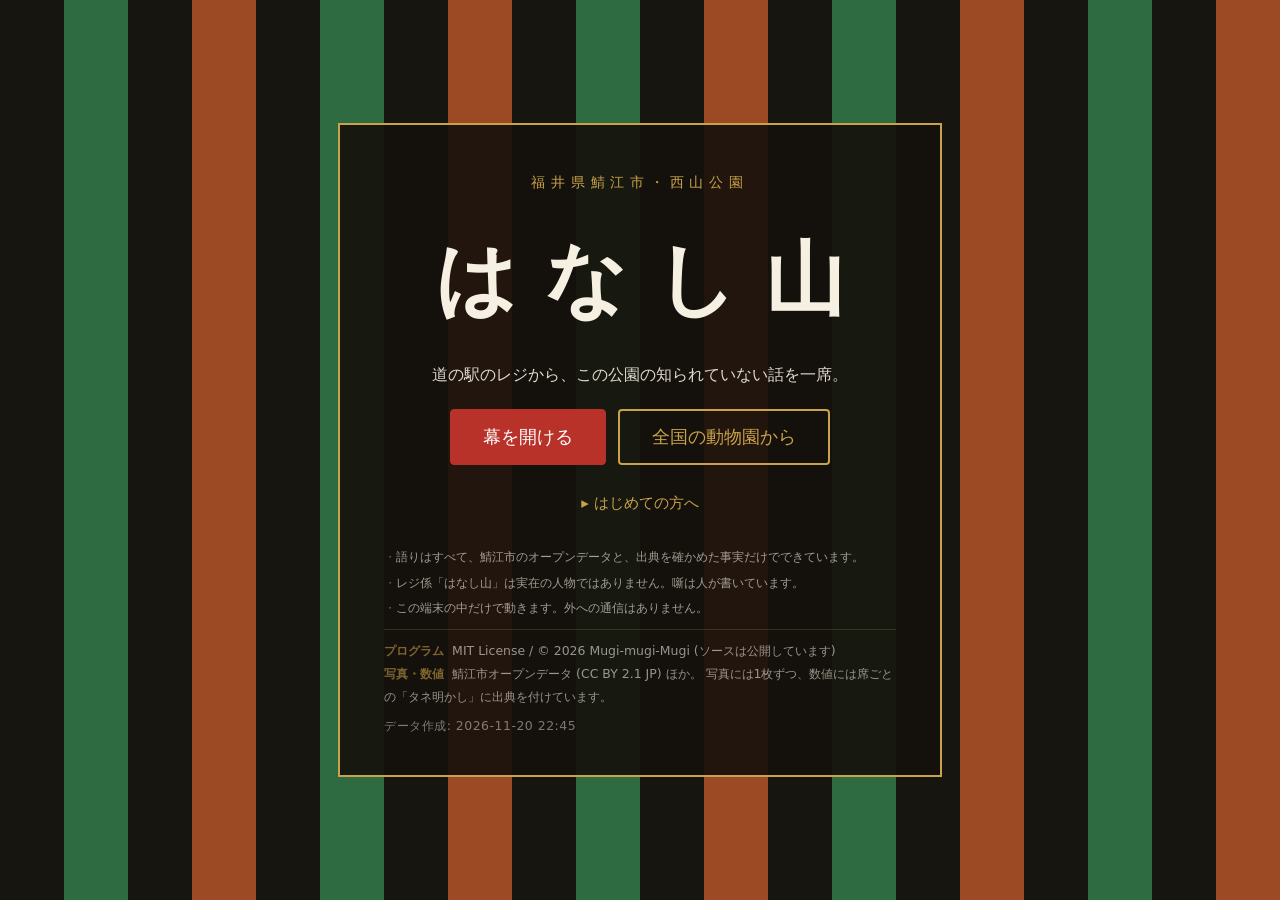
==== app/index.html @ 752af694 "Add files via upload" ====
<!doctype html>
<html lang="ja">
<head>
  <meta charset="utf-8">
  <meta name="viewport" content="width=device-width, initial-scale=1">
  <title>はなし山 — 西山公園がオチを探す</title>
  <meta name="description" content="福井県鯖江市 西山公園のオープンデータを、落語の一席に仕立てて語ります。あなたの県・好きなもの・今日の日付から、あなたに効くオチを探します。">
  <!-- ★共有したとき 何か 出るように (2026-09-25)。★og:image は 置いていないので 文字だけ。
       ★外部への 通信は 増えない (meta は 読まれるだけ) -->
  <meta property="og:type" content="website">
  <meta property="og:site_name" content="はなし山">
  <meta property="og:title" content="はなし山 — 西山公園がオチを探す">
  <meta property="og:description" content="福井県鯖江市 西山公園のオープンデータを、落語の一席に。来て、とは言いません。オチを聞いたあなたが、自分でそう思うところまで。">
  <meta property="og:locale" content="ja_JP">
  <meta name="twitter:card" content="summary">
  <meta name="twitter:title" content="はなし山 — 西山公園がオチを探す">
  <meta name="twitter:description" content="鯖江市のオープンデータを、落語の一席に。外部通信ゼロで動きます。">
  <link rel="stylesheet" href="style.css">
</head>
<body>
  <!-- 幕 -->
  <section id="maku" class="maku">
    <div class="maku-inner">
      <p class="koban">福井県鯖江市・西山公園</p>
      <h1>はなし山</h1>
      <p class="sub">道の駅のレジから、この公園の知られていない話を一席。</p>
      <div class="makubtn">
        <button id="open" class="btn primary big">幕を開ける</button>
        <button id="genchiBtn" class="btn big ghost2" hidden>現地の謎かけに答える</button>
        <button id="kinList" class="btn big ghost2">全国の動物園から</button>
      </div>
      <!-- ★表紙は 一行。説明は 畳む (2026-11-14 「初見で 分かりにくい / 文字が 多い」への 手当て) -->
      <details class="hajimete">
        <summary>はじめての方へ</summary>
        <p class="nerai">
          福井県鯖江市の<b>西山公園</b>。<br>
          名前も知らない、行く用もない。たぶん、そういう場所だと思います。<br>
          一席聞いたあとで、<b>ちょっと気になった</b>——そこまで持っていけたら、この噺家の勝ちでございます。
        </p>
        <ol class="nagare">
          <li>はじめに「行ってみたい気持ち」を伺います (ここが出発点)</li>
          <li>あなたの県と今日の日付に合わせて、噺をひとつ語ります (伺うのは三つだけ)</li>
          <li>もう一度「行ってみたい気持ち」を伺います (どれだけ動いたか)</li>
          <li>オチを書いた札を1枚さしあげます。続きのオチは、西山公園の現地に</li>
        </ol>
      </details>
      <ul class="chui">
        <li>語りはすべて、鯖江市のオープンデータと、出典を確かめた事実だけでできています。</li>
        <li>レジ係「はなし山」は実在の人物ではありません。噺は人が書いています。</li>
        <li>この端末の中だけで動きます。外への通信はありません。</li>
        <li class="rights">
          <b>プログラム</b> MIT License / &copy; 2026 Mugi-mugi-Mugi (ソースは公開しています)<br>
          <b>写真・数値</b> 鯖江市オープンデータ (CC BY 2.1 JP) ほか。
          写真には1枚ずつ、数値には席ごとの「タネ明かし」に出典を付けています。<br>
          <span id="built2" class="built2"></span>
        </li>
      </ul>
    </div>
  </section>

  <!-- 高座 -->
  <main id="koza" class="koza" hidden aria-label="高座">
    <!-- ★背景の 写真 (場面の あいだ 1 枚)。★隅に「何の 写真か」と 出典を 常に 出す -->
    <div id="haikei" class="haikei" hidden aria-hidden="true"><div class="haikei-in"><img id="haikeiOld" class="furui" alt=""><img id="haikeiImg" alt=""></div></div>
    <p id="haikeiCap" class="haikei-cap" hidden><b id="haikeiLabel"></b><span id="haikeiCredit"></span></p>
    <div class="kozatop">
      <div class="mekuri" id="mekuri">はなし山</div>
      <!-- ★いま どこか / あと どれくらいか (まくら → 本題 → サゲ) -->
      <ol id="shinko" class="shinko" hidden aria-label="噺の進みぐあい">
        <li id="stg0">まくら</li><li id="stg1">本題</li><li id="stg2">サゲ</li>
      </ol>
    </div>

    <!-- ★場面の 見出し (いま 何の 話か) と 図を 上に 残す。
         ★見出しは 読み上げ側では 語りの 中に 1 回だけ 入れるので、ここは aria-hidden -->
    <div id="kozahead" class="kozahead">
      <p id="midashi" class="midashi" aria-hidden="true" hidden></p>
      <div id="zu" class="zu" hidden></div>
    </div>

    <!-- ★前の語りは 畳む。★畳んだ 行も 読み上げには 残る -->
    <button id="tatami" class="tatami-btn" type="button" hidden aria-controls="talk"></button>
    <div id="talk" class="talk" aria-live="polite"></div>
    <div id="choices" class="choices" role="group" aria-label="選択肢"></div>

    <div id="sageBox" class="sagebox" hidden>
      <canvas id="card" width="1080" height="1350" role="img" aria-label="オチ札"></canvas>
      <div class="actions">
        <button id="save" class="btn primary">この札をもらう</button>
        <button id="copyCard" class="btn">オチの文を写す</button>
        <button id="koe" class="btn" hidden>レッサーパンダの鳴き声を聞く</button>
        <button id="again" class="btn">もう一席</button>
        <button id="genchiAgain" class="btn" hidden>現地の謎かけに答える</button>
        <button id="sourcesBtn" class="btn ghost" aria-expanded="false" aria-controls="sources">タネ明かし (出典)</button>
      </div>
      <div id="sources" class="sources" hidden></div>
    </div>

    <div id="footbar" class="footbar">
      <button id="skip" class="link">早送り</button>
      <button id="typeBtn" class="link">文字の出し方</button>
      <button id="other" class="link">別の噺</button>
      <button id="baBtn" class="link">場</button>
      <button id="restart" class="link">はじめから</button>
    </div>
  </main>

  <!-- 全国の園からの入口 -->
  <!-- ★重ねて 出す パネルは dialog。★開くと 中へ フォーカス / Esc で 閉じる / 閉じたら 呼んだ ボタンへ 戻す (2026-11-15) -->
  <section id="kin" class="panel" hidden role="dialog" aria-modal="true" aria-labelledby="kinH" tabindex="-1">
    <h2 id="kinH" class="bah">全国の動物園から — 鯖江うまれの子が渡った先</h2>
    <p class="note" id="kinNote"></p>
    <div id="kinBody"></div>
    <div class="actions"><button id="closeKin" class="btn ghost">閉じる</button></div>
  </section>

  <!-- 場 -->
  <section id="ba" class="panel" hidden role="dialog" aria-modal="true" aria-labelledby="baH" tabindex="-1">
    <h2 id="baH" class="bah">場 — この端末で、どの噺が気持ちを動かしたか</h2>
    <div id="baBody"></div>
    <div class="actions">
      <button id="exportLog" class="btn ghost">記録を書き出す</button>
      <button id="clearLog" class="btn ghost">記録を消す</button>
      <button id="closeBa" class="btn ghost">閉じる</button>
    </div>
    <p class="note">記録はこの端末の中だけに残ります。外へは送りません。</p>
  </section>

  <footer id="foot" hidden>
    <p>語りは、出典を確かめた事実だけで作っています。各席の「タネ明かし」から原文を見られます。</p>
    <p class="credit">データ: 鯖江市オープンデータ (CC BY 2.1 JP) ほか。人流データ：株式会社Agoop「マチレポ」提供データ。<span id="built"></span></p>
    <p class="credit">プログラム: MIT License / &copy; 2026 Mugi-mugi-Mugi。データと引用はMITの対象外で、各出典のライセンスに従います。</p>
  </footer>

  <!-- ★幕を 開ける まで 読むのは 台本と 園の一覧と 写真の目録 (1KB) だけ。
       ★写真は 群ごとの ファイル (data/img/)。★その席に 要る 群だけを 席の 頭で 読む (2026-11-14)。
       ★koe.js は「鳴き声を聞く」を 押したときに 読む。
       ★どれも 同じ フォルダの ファイル = ★外部通信は 増えない。 -->
  <script src="data/bundle.js"></script>
  <script src="data/img/_keys.js"></script>
  <script src="data/kin.js"></script>
  <script src="app.js"></script>
</body>
</html>
---- app/style.css ----
:root {
  --ink: #1d1a16;
  --paper: #f6f0e3;
  --wood: #2e2119;
  --vermilion: #b8322a;
  --gold: #c9a24a;
  --muted: #6d6256;
  --serif: "Yu Mincho", "YuMincho", "Hiragino Mincho ProN", "Noto Serif JP", serif;
  --sans: "Yu Gothic UI", "Hiragino Sans", "Noto Sans JP", system-ui, sans-serif;
}

* { box-sizing: border-box; }

body {
  margin: 0;
  background: var(--wood);
  color: var(--ink);
  font-family: var(--serif);
  line-height: 1.9;
}

/* ---------- 幕 ---------- */
.maku {
  min-height: 100vh;
  /* ★スマホは 上下の 帯 (URL 欄など) を 除いた 高さ。100vh だと 帯のぶん はみ出す */
  min-height: 100dvh;
  display: flex;
  align-items: center;
  justify-content: center;
  /* ★定式幕 (黒・萌黄・柿) の 三色。白は 定式幕に 無く、広い画面で 目を 引きすぎた */
  background: repeating-linear-gradient(90deg,
    #17150f 0 64px, #2f6b40 64px 128px, #17150f 128px 192px, #9c4a24 192px 256px);
  text-align: center;
}
.maku-inner {
  background: rgba(20, 16, 12, 0.90);
  color: #f6f0e3;
  padding: 44px 44px 36px;
  border: 2px solid var(--gold);
  max-width: 640px;              /* ★狭すぎて 文が 途中で 折れていた */
  margin: 24px;
}
.maku h1 {
  font-size: clamp(3rem, 14vw, 5rem);
  letter-spacing: 0.35em;
  margin: 8px 0 4px;
  text-indent: 0.35em;
}
.koban { color: var(--gold); letter-spacing: 0.4em; margin: 0; font-size: 0.9rem; }
.maku .sub { opacity: 0.9; margin: 0 0 18px; }
.nagare {
  text-align: left; font-family: var(--sans); font-size: 0.92rem;
  line-height: 1.95; margin: 0 auto 24px; padding-left: 1.6em; max-width: 30em; opacity: 0.9;
  line-break: strict;
}
.nagare li { margin-bottom: 4px; }
.chui {
  font-family: var(--sans); font-size: 0.78rem; opacity: 0.62;
  margin: 22px auto 0; max-width: 41em; text-align: left;
  list-style: none; padding: 0; line-height: 1.85; line-break: strict;
}
.chui li { padding-left: 1em; text-indent: -1em; margin-bottom: 2px; }
.chui li::before { content: "・"; color: var(--gold); opacity: 0.8; }

/* ---------- 高座 ---------- */
.koza {
  max-width: 680px;
  margin: 0 auto;
  padding: 16px 16px 120px;
  min-height: 100vh;
  background: var(--paper);
  cursor: pointer;
}
.kozatop { display: flex; justify-content: flex-end; padding: 4px 0 12px; }
.mekuri {
  background: #fff;
  border: 1px solid #d8cdb9;
  padding: 10px 14px;
  font-size: 1rem;
  letter-spacing: 0.08em;
  box-shadow: 2px 2px 0 #d8cdb9;
}
/* ★動きの 決めごと (P1-4): 動かすのは transform と opacity だけ / 一度きりで 0.15〜0.3 秒 /
   無限の 繰り返しは しない / ぼかし・影は 動かさない / 動きを 減らす 設定では 全部 止める */
.mekuri.flip { animation: flip 0.25s ease; }
@keyframes flip { from { transform: rotateX(-90deg); opacity: 0; } to { transform: none; opacity: 1; } }

.talk { min-height: 40vh; }
/* ★声の 大小・抑揚の 代わり。文字の 大きさ・太さ・色で 強弱を つける
   (docs/参考/20260920_はなし山のサゲ作法.md §5) */
.line {
  white-space: pre-line;      /* ★問いの 文の 前の 改行 (app.js の qBreak) */
  margin: 0 0 16px;
  font-size: 1.18rem;
  animation: rise 0.25s ease;
}
/* まくら = 声を張る立ち上がり */
.line.makura {
  font-size: 1.42rem;
  letter-spacing: 0.02em;
  line-height: 1.85;
}
/* 問い = 客に向き直る */
.line.toi {
  font-weight: bold;
  font-size: 1.26rem;
  background: #fff;
  border: 1px solid #d8cdb9;
  border-left: 5px solid var(--gold);
  padding: 12px 16px;
  box-shadow: 2px 2px 0 #e2d8c4;
}
/* サゲ = いちばん張る。朱で受ける */
.line.sage {
  font-size: 1.62rem;
  font-weight: bold;
  line-height: 1.7;
  color: #8c241e;
  border-left: 6px solid var(--vermilion);
  padding: 6px 0 6px 16px;
  margin-bottom: 10px;
}
.line.sage::before {
  content: "オチ";
  display: block;
  font-family: var(--sans);
  font-size: 0.7rem;
  font-weight: normal;
  letter-spacing: 0.3em;
  color: var(--vermilion);
  margin-bottom: 2px;
}
/* ★答え合わせの 返し。★一拍 置いてから ここで 張る。
   ★「もったいぶって さらに 大きく」(2026-09-25 実測の 声)。
   ★サゲ (1.62rem) より 一段 下。★山を 二つ 作らない */
.line.kotae {
  font-size: 1.38rem;
  font-weight: bold;
  color: #7b2b25;
  border-left: 4px solid var(--gold);
  padding: 8px 0 8px 14px;
  letter-spacing: 0.02em;
}

/* 追い足し = 声を落とす断り */
.line.ato {
  font-size: 1rem;
  line-height: 2.0;          /* ★小さい字は 行間を 広く (2026-09-25) */
  color: var(--muted);
  padding-left: 22px;
}
/* 客の答え = 別の声 */
.line.kyaku {
  text-align: right;
  color: #4b4238;
  font-family: var(--sans);
  font-size: 1.06rem;        /* ★1rem では 小さすぎた (2026-09-25) */
  line-height: 2.0;
  background: #efe7d6;
  border-radius: 14px 14px 2px 14px;
  padding: 8px 14px;
  margin-left: auto;
  max-width: 78%;
  width: fit-content;
}
.line.kyaku::before { content: "— "; }

/* 数字と 鉤括弧だけ 立てる (打ち終わってから付く) */
/* ★太字は 大きさでも 立てる (2026-09-23 スマホ確認で 指摘)。
   ★声なら 音量で つく 強弱が、文字では 0 から 作らねばならない (決定㉚)。
   ★上げすぎると 行の高さが 揺れて 読みにくいので、行間を 少し 広く 取ってある。 */
.kazu {
  font-family: var(--sans);
  font-weight: bold;
  color: #8c241e;
  font-size: 1.22em;
  letter-spacing: 0.02em;
}
.line.sage .kazu { color: inherit; font-size: 1.12em; }
.kagi { font-style: normal; color: #2c5240; font-weight: bold; font-size: 1.1em; }

@keyframes rise { from { opacity: 0; transform: translateY(6px); } to { opacity: 1; transform: none; } }

.choices { display: flex; flex-wrap: wrap; gap: 10px; margin: 8px 0 24px; }
.btn {
  font-family: var(--sans);
  font-size: 1rem;
  padding: 10px 18px;
  border-radius: 4px;
  border: 1px solid var(--ink);
  background: #fff;
  /* ★字の色を 決め打つ。★指定が 無いと 端末の 既定に 任せることに なり、
     ★背景と 同じ色に なって「枠だけ 見える」ことが ありうる (2026-09-23) */
  color: var(--ink);
  cursor: pointer;
}
.btn.primary { background: var(--vermilion); border-color: var(--vermilion); color: #fff; }
.btn.ghost { border-color: #b9ab96; color: var(--muted); }
.btn.big { font-size: 1.1rem; padding: 14px 32px; }
.btn.choice { border-color: #b9ab96; }
.btn.choice:hover { background: var(--ink); color: #fff; border-color: var(--ink); }

/* ---------- 札 ---------- */
.sagebox { margin-top: 20px; }
#card { width: 100%; height: auto; border: 1px solid #d8cdb9; background: #fff; }
.actions { display: flex; flex-wrap: wrap; gap: 10px; margin-top: 12px; }
.sources { margin-top: 16px; font-size: 0.9rem; font-family: var(--sans); }
.sources li { margin-bottom: 12px; }
.sources blockquote { margin: 4px 0; padding-left: 10px; border-left: 3px solid #d8cdb9; color: var(--muted); }

/* ---------- 足元 ---------- */
.footbar {
  position: fixed;
  left: 0; right: 0; bottom: 0;
  background: rgba(46, 33, 25, 0.95);
  display: flex;
  /* ★幅が 足りなければ ボタンごと 次の 段へ (★語の 途中で 折らない。2026-11-15 監査⑧ F12・㊲ と 同じ 形) */
  flex-wrap: wrap;
  justify-content: center;
  gap: 0 20px;
  padding: 4px 10px;
}
.link {
  background: none; border: none; cursor: pointer;
  color: #e9dcc6; font-family: var(--sans); font-size: 0.9rem;
  text-decoration: underline;
}
/* ★押せる 大きさ = 高さ 44px (タブレット幅でも。監査⑧ F13) */
.footbar .link { min-height: 44px; padding: 10px 8px; white-space: nowrap; }

/* ---------- 場 ---------- */
.panel {
  position: fixed; inset: 8% 5%;
  overflow: auto;
  background: var(--paper);
  border: 2px solid var(--gold);
  padding: 24px;
  font-family: var(--sans);
  z-index: 10;
}
.bah { font-family: var(--serif); font-size: 1.15rem; margin-top: 0; }
.batable { width: 100%; border-collapse: collapse; margin-bottom: 18px; font-size: 0.95rem; }
.batable th, .batable td { border-bottom: 1px solid #d8cdb9; padding: 6px 8px; text-align: left; }
.batable th { color: var(--muted); font-weight: normal; }
.note { font-size: 0.85rem; color: var(--muted); }

footer {
  max-width: 680px; margin: 0 auto; padding: 16px 16px 80px;
  color: #e9dcc6; font-size: 0.82rem; font-family: var(--sans);
}
footer .credit { opacity: 0.75; }

/* ★動きを 減らす 設定では ★すべての 動きを 止める (一つずつ 足すと 漏れる)。
   ★写真を 一拍 見せる 間 (0.8 秒) は 動きでは なく 間なので 残る (app.js の タイマー) */
@media (prefers-reduced-motion: reduce) {
  *, *::before, *::after { animation: none !important; transition: none !important; }
  /* ★例外 (2026-11-15 ユーザー判断): ★写真の 出入りの フェードだけは 残す。★位置も 大きさも 動かない 濃淡 (opacity) だけ。
     ★扇子・行の 浮き上がり・羽織の 切り替えなど ほかの 動きは 止めた まま */
  .haikei, .haikei-cap { transition: opacity 0.8s ease !important; }
  .haikei-in::after { transition: opacity 0.8s ease !important; }
  .haikei.kawari #haikeiImg { animation: usu 0.8s ease !important; }
}

/* 自由入力 */
/* ★打ち込み口は 1 行 まるごと、ボタンは その 下の行 (2026-09-23)。
   ★横に 並べると 幅が 足りないとき ★ボタンが 縮められ、枠だけ 残って
   ★中の字が 消えた (スマホで「言ってみる」が 出ない、として 見つかった)。
   ★縮みようの ない 組み方に して、原因を 断つ。 */
.freeform { display: block; width: 100%; flex: 1 1 100%; }
.freeform input {
  font-family: var(--sans);
  /* ★16px より 小さいと iPhone が 勝手に 拡大する */
  font-size: 16px;
  padding: 11px 12px; border: 1px solid #b9ab96; border-radius: 4px;
  display: block; width: 100%; box-sizing: border-box; margin: 0 0 10px;
}
.freebtn { display: flex; gap: 10px; }
.freebtn .btn { flex: 1 1 auto; white-space: nowrap; }

/* ---------- 数字の絵図 (本題) ---------- */
.figure {
  margin: 4px 0 20px;
  padding: 14px 16px 6px;
  background: #fff;
  border: 1px solid #d8cdb9;
  box-shadow: 2px 2px 0 #d8cdb9;
  animation: rise 0.25s ease;
}
.figure svg { width: 100%; height: auto; display: block; }
.figt { font-family: var(--sans); font-size: 20px; font-weight: bold; fill: var(--ink); }
.figl { font-family: var(--sans); font-size: 19px; fill: var(--muted); }
.figv { font-family: var(--sans); font-size: 20px; font-weight: bold; fill: var(--ink); }
.fign { font-family: var(--sans); font-size: 17px; fill: var(--muted); }   /* ★3.13:1 → 5.95:1 (監査⑧ F9) */
.figb { fill: var(--vermilion); }
/* ★棒 (朱) の 中に 置く 数字は 白。★2026-09-26 まで 黒のまま 埋もれていた。
   ★原因 = SVG の fill="#fff" 属性が ★.figv のクラス指定に 負けていた。
   ★属性では なく クラスで 当てる。 */
.figv-in { fill: #fff; }
/* ★棒に かぶる 位置に 出る 数字。★白ふちで 朱の上でも 読めるように */
.figv-out { paint-order: stroke; stroke: #fff; stroke-width: 4px; stroke-linejoin: round; }

/* ---------- タネ明かし ---------- */
.tane { margin-top: 14px; border-top: 1px solid #d8cdb9; padding-top: 10px; }
.tane > summary { cursor: pointer; font-family: var(--sans); font-weight: bold; }
.tane .lead { font-size: 0.85rem; color: var(--muted); margin: 6px 0 4px; }
.tane ul { padding-left: 1.2em; }
.tane .why { margin: 2px 0 0; color: var(--muted); font-size: 0.85rem; }
.figt2 { fill: #e7dfcd; }   /* 割合の絵図で、全体 (100%) を示す薄い帯 */

/* 噂の一言 (数字が割れているところを、ネタとして置いたもの) */
.line.uwasa {
  color: var(--muted);
  font-size: 1.05rem;
  border-left: 3px dotted #c9b9a0;
  padding-left: 12px;
}

/* あて推量 — 出典に「なぜ」が無いところを、噺家が引き受けて推し量る。
   ★事実と見た目をはっきり分ける (これを事実だと思われては困る) */
.line.suiryo {
  background: #efeadc;
  border: 1px dashed #b9ab96;
  padding: 14px 16px 12px;
  color: #4b4238;
  font-size: 1.1rem;
}
.line.suiryo::before {
  content: "あて推量";
  display: block;
  font-family: var(--sans);
  /* ★事実と 推量を 見分ける ための ラベル = 読めないと 意味が 無い (2026-11-15 監査⑧ F3: 2.65:1 → 4.95:1) */
  font-size: 0.75rem;
  letter-spacing: 0.3em;
  color: var(--muted);
  margin-bottom: 4px;
}

/* 振り — 何の噺かを名乗り、客の頭に問いを立てる一言 (答えは言わない) */
.line.furi {
  font-size: 1.3rem;
  font-weight: bold;
  color: #7b2b25;
  border-bottom: 2px solid var(--gold);
  display: inline-block;
  padding-bottom: 4px;
}

/* 台詞 (圓朝の 一字+カギ括弧)。地の文と 見た目を 分ける */
.line.serifu { font-size: 1.22rem; margin-left: 8px; }
.line.serifu.kyaku2 { color: #2f5d4a; }          /* 来訪者の声 */
.line.serifu.watashi { color: #7b2b25; }          /* 語り手の側の声・常識のツッコミ */
/* オチの直前の空白 (法則2)。声なら息をのむところ */
.ma { height: 4.2rem; }
.ma-s { height: 2.2rem; }     /* 答えの 直前の 一拍 */
/* 傍点 — 太字より弱く、話芸の抑揚に近い */
.ten { text-emphasis: filled dot; -webkit-text-emphasis: filled dot; font-style: normal; }

/* ★一行を 長くしない (作噺法則 5-3: 速く読ませないことが価値)。
   絵図・挿し絵・札は 幅いっぱいのまま、文字の行だけ 詰める */
.line { max-width: 26em; }
.line.kyaku { margin-left: auto; }
/* 上下 (かみしも) — 話者で 左右に 振る。客は右、レジ係は左 */
.line.serifu.kyaku2 { margin-left: auto; text-align: right; }
.line.serifu.watashi { margin-right: auto; }

/* 幕: 何のための一席かを先に言う */
.nerai {
  font-family: var(--sans); font-size: 0.95rem; line-height: 1.9;
  text-align: left; max-width: 30em; margin: 0 auto 22px;
  padding: 16px 18px; border: 1px solid var(--gold); background: rgba(201,162,74,0.10);
  /* ★日本語の 折れどころ。単語の 途中で 切らない */
  line-break: strict; overflow-wrap: break-word;
}
.nerai b { color: var(--gold); }

/* 幕の 権利表示。★CC BY は「表示」が 義務、MIT は 応募条件 (2026-09-23) */
.chui .rights {
  margin-top: 10px; padding-top: 9px; border-top: 1px solid rgba(201,162,74,0.35);
  opacity: 0.95;
  /* ★注意書きの 一項目では なく ★まとまり。中点と ぶら下げを 外す */
  padding-left: 0; text-indent: 0;
}
.chui .rights::before { content: none; }
.chui .rights b { color: var(--gold); font-weight: bold; margin-right: 4px; }
/* ★いま どの版を 見ているか。★上げ直したのに 変わらない = 前の版が 残っている */
.chui .built2 { display: inline-block; margin-top: 6px; opacity: 0.8; letter-spacing: 0.04em; }

/* 全国の園からの入口 */
.kingrid { display: flex; flex-wrap: wrap; gap: 8px; }
.kingrid button {
  font-family: var(--sans); font-size: 0.92rem; cursor: pointer;
  color: var(--ink); background: #fff; border: 1px solid #d8cdb9;
  padding: 9px 14px; border-radius: 3px;
}
.kingrid button:hover { background: var(--ink); color: #fff; border-color: var(--ink); }
.kingrid button b { color: var(--vermilion); font-size: 0.78rem; margin-left: 6px; font-weight: normal; }
.kinpref { font-family: var(--sans); font-size: 0.78rem; color: var(--muted); margin: 14px 0 4px; }

/* 幕: 2 つのボタンを横に並べる (2026-09-23) */
.makubtn { display: flex; gap: 12px; justify-content: center; flex-wrap: wrap; }
.btn.ghost2 {
  background: transparent; color: var(--gold);
  border: 2px solid var(--gold);
}
.btn.ghost2:hover { background: var(--gold); color: #1d1a16; }

/* 絵図は 机上で 大きくなりすぎないように (viewBox 440 を 等倍前後で 使う) */
.figure { max-width: 480px; }

/* ================= スマホ (幅 480px 以下) =================
   ★2026-09-23: 幅 375px での 見え方を 計算して 手を打ったもの。★実機は 未確認。 */
@media (max-width: 480px) {
  .koza { padding: 12px 12px 130px; }
  /* ★上下に 縞を 見せる。10px だと 幕が 額縁に 見えず、ただの 暗い画面に なる
     (2026-09-23 スマホ確認。★意図した 見た目では なかった) */
  .maku-inner { padding: 26px 15px 22px; margin: 30px 12px; }
  .nerai { padding: 12px 13px; font-size: 0.88rem; max-width: 100%; }
  .nagare { max-width: 100%; padding-left: 1.3em; font-size: 0.88rem; }
  .chui { max-width: 100%; font-size: 0.74rem; }
  /* ★幕の縞は 細くする (広い画面用の 64px だと スマホで 縞が 3 本しか 見えない) */
  .maku { background-size: 132px 100%; }

  /* 幕の 2 つのボタンは 縦に 積む (横だと 369px 要り、303px しか 無い) */
  .makubtn { flex-direction: column; }
  .makubtn .btn.big { width: 100%; font-size: 1.05rem; padding: 14px 12px; }

  /* 指で 押せる 大きさに (足元の 小さい字が 押しにくい) */
  .footbar { gap: 0 10px; padding: 2px 6px; }
  .footbar .link { padding: 10px 5px; font-size: 0.86rem; }
  .btn { padding: 12px 16px; }
  .kingrid { gap: 7px; }
  .kingrid button { font-size: 0.9rem; padding: 10px 12px; }

  /* 文字の 強弱は 保ちつつ 少し 詰める */
  .line { font-size: 1.1rem; max-width: 100%; }
  .line.makura { font-size: 1.26rem; }
  .line.furi { font-size: 1.16rem; }
  .line.sage { font-size: 1.36rem; padding-left: 12px; }
  .line.toi { font-size: 1.14rem; padding: 10px 12px; }
  .line.kotae { font-size: 1.24rem; padding-left: 11px; }
  .line.serifu { font-size: 1.1rem; margin-left: 0; }
  .line.kyaku, .line.serifu.kyaku2 { max-width: 88%; }

  .ma { height: 3.2rem; }
  .figure { max-width: 100%; padding: 10px 10px 4px; }
}
/* ---- 2026-11-14 読む負担を 減らす 手当て ---------------------------------- */
/* ★表紙は 一行。説明は「はじめての方へ」に 畳む */
.hajimete { max-width: 30em; margin: 18px auto 10px; font-family: var(--sans); text-align: left; }
.hajimete summary {
  cursor: pointer; color: var(--gold); font-size: 0.95rem; text-align: center;
  list-style: none; padding: 6px 0;
}
.hajimete summary::-webkit-details-marker { display: none; }
.hajimete summary::before { content: "▸ "; }
.hajimete[open] summary::before { content: "▾ "; }
.hajimete .nerai { margin-top: 10px; }

/* ★進みぐあい (まくら → 本題 → サゲ)。★いま いる 札だけ 朱で */
.kozatop { align-items: center; gap: 12px; }
/* ★2026-11-15 (監査⑧ F8): 色だけで 示さない。済んだ 段は「✓」、いまの 段は 太字 (+ aria-current)。
   ★字は 薄墨 (白の 上 5.95:1 / 紙の 上 5.24:1。前は 3.18 / 1.95) */
.shinko {
  display: flex; gap: 4px; margin: 0; padding: 0; list-style: none;
  font-family: var(--sans); font-size: 0.78rem; color: var(--muted); margin-right: auto;
}
.shinko li { padding: 2px 8px; border: 1px solid #d8cdb9; border-radius: 2px; background: #fff; }
.shinko li.done { color: var(--muted); background: transparent; }
.shinko li.done::before { content: "✓"; margin-right: 2px; }
.shinko li.now { color: #fff; background: var(--vermilion); border-color: var(--vermilion); font-weight: bold; }
.shinko[hidden] { display: none; }

/* ★前の 語りを 畳む。★畳んだ 行は 見えないが 読み上げには 残す (sr-only) */
.talk .tatami {
  position: absolute !important; width: 1px; height: 1px; margin: -1px; padding: 0;
  overflow: hidden; clip: rect(0 0 0 0); white-space: nowrap; border: 0;
}
/* ★開くのは 読み返す ため。★薄くせず (前は opacity 0.55 = 2.2〜3.8:1) 薄墨の 字 (紙の 上 5.24:1) に。
   ★畳んだ 行で あることは 左の 罫線で 示す (2026-11-15 監査⑧ F4) */
.talk.open .tatami {
  position: static !important; width: auto; height: auto; margin: 0 0 8px; overflow: visible;
  clip: auto; white-space: normal; font-size: 0.9rem; color: var(--muted); animation: none;
  border-left: 3px solid #d8cdb9; padding-left: 10px;
}
.talk.open .tatami.ma { display: none; }
.talk.open figure.tatami { max-width: 140px; }
.tatami-btn {
  display: block; width: 100%; margin: 0 0 14px; padding: 8px 10px;
  background: transparent; border: 1px dashed #c9bfa9; color: var(--muted);
  font-family: var(--sans); font-size: 0.82rem; text-align: left; cursor: pointer;
}
.tatami-btn[hidden] { display: none; }

/* ---- 2026-11-15 場面の 見出しと 背景の 写真 (P0-3 第 1 段) ------------------------ */
/* ★高座を 重なりの 基準に する。★背景の 層 (z-index:-1) は 高座の 地の上・語りの下に 描かれる */
.koza { position: relative; z-index: 0; --footh: 52px; }
.footbar { z-index: 3; }

/* ★場面の 見出し (と 図) を 上に 残す 1 枠。★中身が 無ければ 高さ 0 */
.kozahead {
  position: sticky; top: 0; z-index: 2;
  background: var(--paper);
  margin: 0 -16px 10px; padding: 0 16px;
}
.midashi {
  margin: 0; padding: 7px 0 7px 10px;
  border-left: 4px solid var(--vermilion);
  border-bottom: 1px solid #d8cdb9;
  font-family: var(--sans); font-weight: bold; font-size: 1rem; line-height: 1.5;
  color: var(--ink); letter-spacing: 0.04em;
  /* ★見出しは 16 字まで (ふだんは 1 行)。★拡大した ときは 折り返す (省略で 切らない。監査⑧ F14) */
  white-space: normal; overflow-wrap: anywhere;
}
.midashi[hidden], .zu[hidden], .haikei[hidden], .haikei-cap[hidden] { display: none; }
/* ★図の 場面: 図を 上に 固定し、語りは その下を 流れる。★図に 文字を 重ねない */
.zu { padding: 8px 0 2px; }
.zu .figure { margin: 0 auto; animation: none; }
.zu .figure svg { max-height: calc(42vh - 30px); width: auto; max-width: 100%; margin: 0 auto; }

/* ★背景の 写真 = 高座の 後ろに 1 枚。★場面が 替わった ときだけ 差し替える。
   ★ゆっくり ズーム などの 背景を 動かす 演出は 入れない (出る ときに 一度 薄く 現れる だけ) */
.haikei {
  /* ★2026-11-15 ユーザー指摘: 前は 画面 全体に fixed で 紙色に 塗り、高座の 外 (幕) まで 覆っていた。
     ★層は ★高座の 中だけ (absolute)。紙の 地は 高座 自身の 色 (層は 塗らない) */
  position: absolute; top: 0; right: 0; bottom: 0; left: 0; z-index: -1;
  pointer-events: none;
}
/* ★中の 枠を 画面の 高さで sticky に 置く = スクロールしても 写真は 画面の 同じ 所 (★高座の 外へは 出ない)。
   ★写真は 横長の まま 全体を 見せる (contain・中央)。★主題 (㊹「何の写真か」) を 切らない */
.haikei-in {
  position: sticky; top: 0; height: 100vh; height: 100dvh; overflow: hidden;   /* ★dvh = スマホの 操作バーを 除いた 高さ */
}
/* ★2026-11-16 ユーザー指摘 (スマホ):「写真が 上に あって 下が 空白に 見える」→ ★写真は 下に 寄せる (隅書きの 1 行の すぐ 上)。
   ★上の 余白は 語りの 文字の 地に なる */
.haikei img {
  position: absolute; top: 0; left: 0; display: block; width: 100%;
  height: calc(100% - var(--footh, 52px) - 44px);
  object-fit: contain; object-position: center bottom;
}
/* ★切り替えの 間だけ 古い 写真を 下に 残す (クロスフェード)。★無い ときは 隠す */
.haikei img.furui:not([src]), .haikei img.furui[src=""] { display: none; }
.haikei.kawari #haikeiImg { animation: usu 0.8s ease; }   /* ★新しい 写真を 古い 写真の 上に 0.8 秒で 重ねる (2026-11-15 ユーザー「もう少し 長く」) */
@keyframes usu { from { opacity: 0; } to { opacity: 1; } }
/* ★2026-11-15 ユーザー提案「写真は 背景 として 扱う」:
   ★写真が 出ても 文字の 側 (色・余白・行の 幅) は 替えない (前は 替わって 改行が ずれ、読んでいた 所を 見失った)。
   ★同日「薄くて 何か 分からない」→ 全体の 覆いは 軽く (20%)、★文字の 行の 下にだけ 紙色の 帯 (下の .talk .line)。
   ★場面の 頭の 一拍 (.miseru) は 覆い 0 = 写真を そのまま 見せる。読んでいた 文字は 残す。
   ★出入りは opacity 0.3 秒 (急に 出さない・急に 消さない)。★動きを 減らす 設定では 上の `*` で 止まる (瞬時に 替わる) */
.haikei-in::after {
  content: ""; position: absolute; inset: 0; background: var(--paper);
  opacity: 0.2; transition: opacity 0.8s ease;
}
.haikei.miseru .haikei-in::after { opacity: 0; }
.haikei, .haikei-cap { transition: opacity 0.8s ease; }
.haikei.kieru, .haikei-cap.kieru { opacity: 0; }
/* ★文字の 行の 下の 紙色の 帯 (95%)。★写真が 無い ときも 同じ 形で 敷く (紙の 上では 見えない) =
   ★写真の 出入りで 行の 幅・余白・改行は 変わらない。★地を 持つ 行 (問い・あて推量・客の 吹き出し) は その 地の まま。
   ★写真の いちばん 黒い 所の 上でも 帯は 紙 95% = 墨の 字 12 : 1・数字 7 : 1・「」6.9 : 1・薄墨 4.6 : 1 */
/* ★:where で 詳細度を 上げない (★前は この 規則が 客の 台詞の 右寄せに 勝ち、客の 喋りが 左に 寄った。2026-11-15 ユーザー指摘) */
.talk .line:where(:not(.toi):not(.suiryo):not(.kyaku)) {
  background: rgba(246, 240, 227, 0.95);
  width: fit-content; padding: 2px 8px; margin-left: -8px;
}
.talk .line.serifu.watashi { margin-left: 0; }
/* ★客の 喋りは 右寄せ (本題の 客の 台詞・前段の 客の 答え とも) */
.talk .line.serifu.kyaku2 { margin-left: auto; margin-right: -8px; text-align: right; }
/* ★「次へ」(長く 読んだ ところで 止める)。★選択肢と 同じ 場所・右寄せ */
.choices .btn.tsugi { margin-left: auto; display: block; min-width: 7em; }
/* ★細い 字が 帯の 端で 埋もれない ように 紙の 色の 縁取り (★行の 幅は 変わらない) */
.talk .line { text-shadow: 0 0 2px var(--paper); }
/* ★「これまでの 語り を 開く」も 写真の 上で 読める 地 */
.tatami-btn { background: rgba(246, 240, 227, 0.95); }
/* ★打ち出しの 途中は ★残りの 字を 見えない まま 置いて 行の 幅を 最後の 形で 取る (★打ち終わりで 改行が 動かない) */
.talk .line .mada { visibility: hidden; }
/* ★客の 相槌 (「次へ」の 代わり。2026-11-15)。★客の 吹き出しより 小さく・控えめに */
.talk .line.aizuchi { font-size: 0.95rem; opacity: 1; }
/* ★オチが 西山公園の 何の ことか (サゲの すぐ 下の 小さな 註)。★薄墨 = 紙の 上 5.2 : 1 */
.talk .ochi-what {
  margin: -8px 0 16px 1em; padding: 2px 8px; width: fit-content;
  font-family: var(--sans); font-size: 0.9rem; color: var(--muted);
  background: rgba(246, 240, 227, 0.95);
}
/* ★写真の 隅に「何の 写真か」と 出典を ★常に 出す (CC BY ほか)。★語りより 上に 置く */
/* ★隅書きは 読むだけ。★下の 語り・選択肢の タップを 奪わない (監査⑧ F6)。
   ★語り・選択肢は app.js (bottomRoom) が 隅書きの 上端より 上に 置く */
.haikei-cap {
  position: fixed; z-index: 2; pointer-events: none;
  right: max(8px, calc(50% - 332px)); bottom: calc(var(--footh) + 8px);
  max-width: min(62%, 420px); margin: 0; padding: 4px 9px 5px;
  background: rgba(0, 0, 0, 0.62); color: #fff;
  font-family: var(--sans); line-height: 1.45; text-align: right;
}
/* ★2026-11-16 ユーザー指摘:「情報が 多すぎる。1 行に」→ ★写真の 名前 | 出どころ・条件 を 1 行。★はみ出す 分は … で 切る。
   ★正式な 表示 (作品名・提供者・ライセンスの 全文) は CREDITS.md (CC BY は 媒体に 合った 妥当な 方法での 表示で よい) */
.haikei-cap { white-space: nowrap; overflow: hidden; text-overflow: ellipsis; }
.haikei-cap b { display: inline; font-size: 0.8rem; letter-spacing: 0.02em; }
.haikei-cap span { display: inline; font-size: 0.7rem; opacity: 0.92; }
.haikei-cap span::before { content: " ｜ "; opacity: 0.7; }


/* ★場面の 頭の 見出し行 (読み上げ用)。★画面には 出さない。★畳んだ 語りを 開いても 出さない */
.talk .sr, .talk.open .sr.tatami {
  position: absolute !important; width: 1px !important; height: 1px !important; margin: -1px !important;
  padding: 0 !important; overflow: hidden !important; clip: rect(0 0 0 0) !important;
  white-space: nowrap !important; border: 0 !important;
}

@media (max-width: 480px) {
  .koza { --footh: 70px; }
  .kozahead { margin: 0 -12px 8px; padding: 0 12px; }
  .midashi { font-size: 0.95rem; }
  /* ★スマホは 横いっぱいに 広げて 段を 減らす (長い 出典で 5 段 → 3〜4 段) */
  .haikei-cap { left: 8px; right: 8px; max-width: none; }
}

/* ---- 2026-11-15 噺家の 道具 (P1-3) ------------------------------------------------ */
/* ★動きは すべて P1-4 の 決めごとに 従う (transform / opacity だけ・0.15〜0.3 秒・一度きり)。
   ★動きを 減らす 設定では 上の `*` の 一括で 止まる */

/* 扇子 = 場面の 区切り。★噺家が 扇子で 床を 叩いて 場面を 切る ところ。
   ★場面が 替わる ときに 閉じた 扇子を 1 本 (app.js の sensu)。★叩く 動き = 上から 数 px 落ちる */
.sensu {
  width: fit-content; margin: 4px auto 18px; padding: 0 8px;
  line-height: 0; color: var(--wood);
}
.sensu svg { display: block; width: min(240px, 64vw); height: auto; overflow: visible; }
.sensu .sen { stroke: currentColor; stroke-width: 1.2; }
/* ★扇面: 要を 中心に 回る (transform-origin = 要)。★ふだんは 閉じた 形 (回転 0)。
   ★場面が 替わる ときに 1 度だけ 開いて (0.3 秒) 閉じる (0.3 秒)。★動きを 減らす 設定では `*` で 止まり 閉じた まま */
.sensu .hane {
  fill: var(--vermilion); stroke: var(--wood); stroke-width: 0.6;
  transform-box: fill-box; transform-origin: 50% 100%;   /* ★扇面の 下端の 中央 = 要 */
  animation: hiraku 0.3s ease-out, tojiru 0.3s ease-in 0.3s;
}
.sensu .hane.ura { fill: var(--gold); }
.sensu .kaname { fill: var(--wood); }
@keyframes hiraku { from { transform: rotate(0deg); } to { transform: rotate(var(--a)); } }
@keyframes tojiru { from { transform: rotate(var(--a)); } to { transform: rotate(0deg); } }

/* 手拭い = 帳面 (タネ明かし)。★豆絞りの 柄は ★上下の 縁の 帯 (::before / ::after) だけ。
   ★本文の 下には 敷かない。★本文の 文字の 色・大きさ・地の 色は 今までどおり
   (地は 紙の 色を 明示する = 羽織を 脱いだ 地の 色に 引きずられない) */
.sources { position: relative; background: var(--paper); padding: 14px 0 12px; }
.sources::before, .sources::after {
  content: ""; position: absolute; left: 0; right: 0; height: 10px; pointer-events: none;
  background-color: #fff;
  background-image: radial-gradient(circle, #24426f 0 2px, transparent 2.6px);
  background-size: 10px 10px; background-position: center;
}
.sources::before { top: 0; border-bottom: 1px solid #24426f; }
.sources::after { bottom: 0; border-top: 1px solid #24426f; }

/* 羽織を 脱ぐ = 本題の 合図。★本題の 入り (進行が「本題」に 替わる 瞬間) に 一度だけ 切り替える。
   ★2026-11-15 (監査①③⑥): 前は 高座の 地を #f6f0e3 → #fdfaf3 (1.09:1) に して いて、ほぼ 見えず、
     しかも 背景の 写真 (z-index:-1) の 下に 隠れて いた (130 席中 121 席)。
   ★見出しの 帯 (写真より 上の 層・高座の 上の 縁) で 出す: まくらの 間は 羽織の 濃い 色 (足元と 同じ 焦げ茶)、
     本題に 入ると 濃い 層が 0.25 秒で 消えて 紙の 色に (紙 ↔ 焦げ茶 = 13.7:1)。
   ★動かすのは 層の opacity だけ。★次の 席の 頭で 戻す (app.js の stage)。★文字の 色は 切り替える だけ (動かさない) */
.kozahead::before {
  content: ""; position: absolute; top: 0; right: 0; bottom: 0; left: 0; z-index: -1;
  background: #2e2119; opacity: 1; pointer-events: none;
  transition: opacity 0.25s ease;
}
.koza.haori-nugi .kozahead::before { opacity: 0; }
/* ★羽織の 帯の 上の 見出しは 紙の 色の 字 (13.7:1)。縁の 色は 金 (6.5:1) */
.midashi { color: #f6f0e3; border-left-color: var(--gold); }
.koza.haori-nugi .midashi { color: var(--ink); border-left-color: var(--vermilion); }

/* 仕草 = 上下 (かみしも) の 首振り。★話し手が 替わった 台詞だけ (app.js が shigusa を 付ける)。
   ★客は 右から、私は 左から 5px 寄る。★同じ 話し手が 続く 台詞は 寄せない */
.line.serifu.kyaku2.shigusa { animation: yoriR 0.2s ease-out; }
.line.serifu.watashi.shigusa { animation: yoriL 0.2s ease-out; }
@keyframes yoriR { from { opacity: 0; transform: translateX(5px); } to { opacity: 1; transform: none; } }
@keyframes yoriL { from { opacity: 0; transform: translateX(-5px); } to { opacity: 1; transform: none; } }

/* ★フォーカスの 受け皿 (tabindex="-1" の 高座・パネル)。★入れ物 そのものは 操作できないので 枠は 出さない
   (★ボタン・入力欄の 枠は ブラウザの 既定の まま。2026-11-15 監査⑧ F5) */
.koza:focus, .panel:focus { outline: none; }
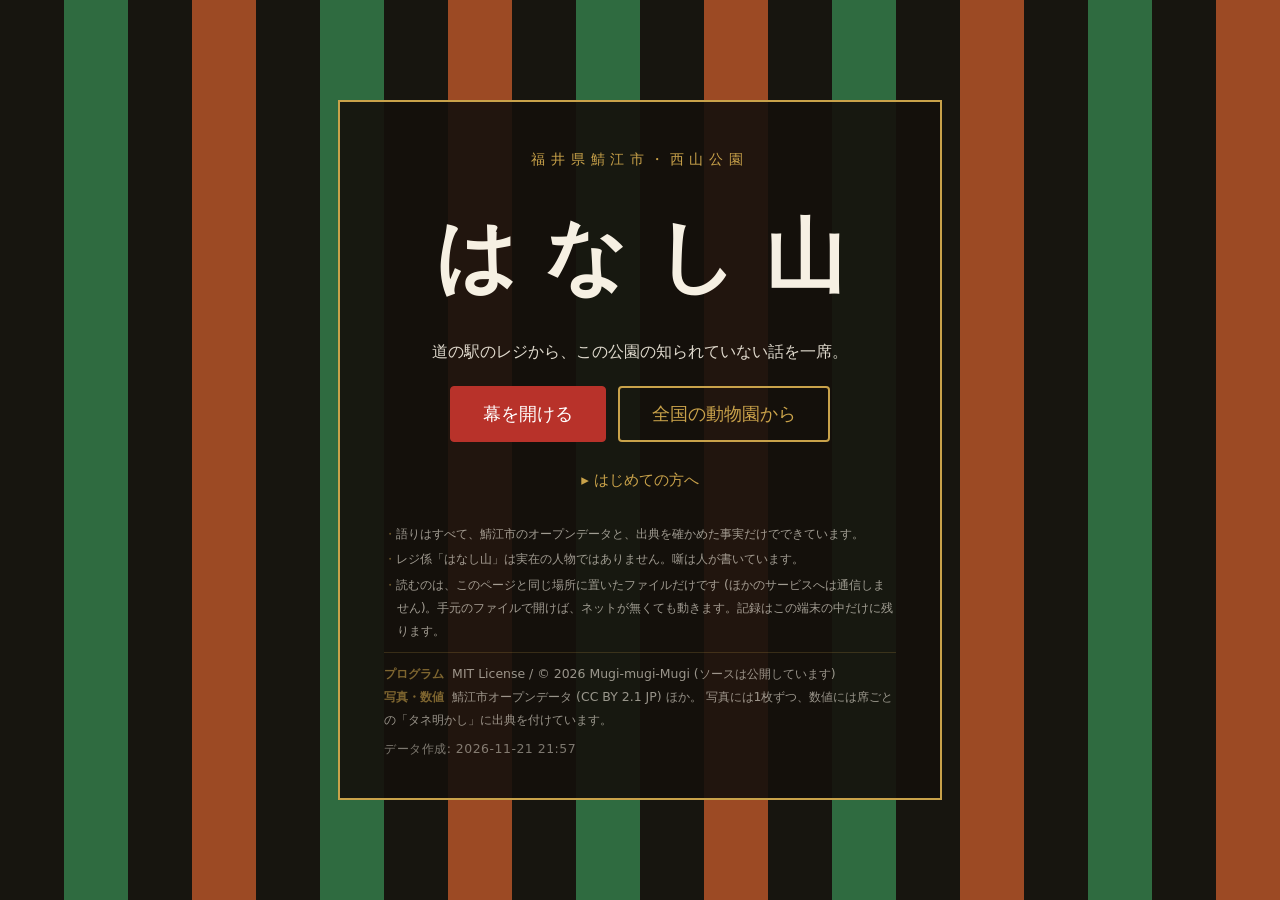
==== commit c82aca0f: "Add files via upload" ====
--- a/app/index.html
+++ b/app/index.html
@@ -14,7 +14,7 @@
   <meta property="og:locale" content="ja_JP">
   <meta name="twitter:card" content="summary">
   <meta name="twitter:title" content="はなし山 — 西山公園がオチを探す">
-  <meta name="twitter:description" content="鯖江市のオープンデータを、落語の一席に。外部通信ゼロで動きます。">
+  <meta name="twitter:description" content="鯖江市のオープンデータを、落語の一席に。ほかのサービスへの通信なしで動きます。">
   <link rel="stylesheet" href="style.css">
 </head>
 <body>
@@ -29,7 +29,7 @@
         <button id="genchiBtn" class="btn big ghost2" hidden>現地の謎かけに答える</button>
         <button id="kinList" class="btn big ghost2">全国の動物園から</button>
       </div>
-      <!-- ★表紙は 一行。説明は 畳む (2026-11-14 「初見で 分かりにくい / 文字が 多い」への 手当て) -->
+      <!-- ★表紙は 一行。説明は 畳む (2026-11-14 はじめての 人に 分かりやすく、読む 量を 少なく) -->
       <details class="hajimete">
         <summary>はじめての方へ</summary>
         <p class="nerai">
@@ -41,13 +41,13 @@
           <li>はじめに「行ってみたい気持ち」を伺います (ここが出発点)</li>
           <li>あなたの県と今日の日付に合わせて、噺をひとつ語ります (伺うのは三つだけ)</li>
           <li>もう一度「行ってみたい気持ち」を伺います (どれだけ動いたか)</li>
-          <li>オチを書いた札を1枚さしあげます。続きのオチは、西山公園の現地に</li>
+          <li>オチを書いた札を1枚さしあげます。西山公園の現地でだけ解ける謎かけは、現地で確かめ終えた場所から順に出します</li>
         </ol>
       </details>
       <ul class="chui">
         <li>語りはすべて、鯖江市のオープンデータと、出典を確かめた事実だけでできています。</li>
         <li>レジ係「はなし山」は実在の人物ではありません。噺は人が書いています。</li>
-        <li>この端末の中だけで動きます。外への通信はありません。</li>
+        <li>読むのは、このページと同じ場所に置いたファイルだけです (ほかのサービスへは通信しません)。手元のファイルで開けば、ネットが無くても動きます。記録はこの端末の中だけに残ります。</li>
         <li class="rights">
           <b>プログラム</b> MIT License / &copy; 2026 Mugi-mugi-Mugi (ソースは公開しています)<br>
           <b>写真・数値</b> 鯖江市オープンデータ (CC BY 2.1 JP) ほか。
--- a/app/style.css
+++ b/app/style.css
@@ -87,7 +87,7 @@
 
 .talk { min-height: 40vh; }
 /* ★声の 大小・抑揚の 代わり。文字の 大きさ・太さ・色で 強弱を つける
-   (docs/参考/20260920_はなし山のサゲ作法.md §5) */
+   (作業メモ。公開に含めない) */
 .line {
   white-space: pre-line;      /* ★問いの 文の 前の 改行 (app.js の qBreak) */
   margin: 0 0 16px;
@@ -167,7 +167,7 @@
 
 /* 数字と 鉤括弧だけ 立てる (打ち終わってから付く) */
 /* ★太字は 大きさでも 立てる (2026-09-23 スマホ確認で 指摘)。
-   ★声なら 音量で つく 強弱が、文字では 0 から 作らねばならない (決定㉚)。
+   ★声なら 音量で つく 強弱が、文字では 0 から 作らねばならない。
    ★上げすぎると 行の高さが 揺れて 読みにくいので、行間を 少し 広く 取ってある。 */
 .kazu {
   font-family: var(--sans);
@@ -214,7 +214,7 @@
   left: 0; right: 0; bottom: 0;
   background: rgba(46, 33, 25, 0.95);
   display: flex;
-  /* ★幅が 足りなければ ボタンごと 次の 段へ (★語の 途中で 折らない。2026-11-15 監査⑧ F12・㊲ と 同じ 形) */
+  /* ★幅が 足りなければ ボタンごと 次の 段へ (★語の 途中で 折らない。2026-11-15 見直し・㊲ と 同じ 形) */
   flex-wrap: wrap;
   justify-content: center;
   gap: 0 20px;
@@ -225,7 +225,7 @@
   color: #e9dcc6; font-family: var(--sans); font-size: 0.9rem;
   text-decoration: underline;
 }
-/* ★押せる 大きさ = 高さ 44px (タブレット幅でも。監査⑧ F13) */
+/* ★押せる 大きさ = 高さ 44px (タブレット幅でも。見直し) */
 .footbar .link { min-height: 44px; padding: 10px 8px; white-space: nowrap; }
 
 /* ---------- 場 ---------- */
@@ -254,7 +254,7 @@
    ★写真を 一拍 見せる 間 (0.8 秒) は 動きでは なく 間なので 残る (app.js の タイマー) */
 @media (prefers-reduced-motion: reduce) {
   *, *::before, *::after { animation: none !important; transition: none !important; }
-  /* ★例外 (2026-11-15 ユーザー判断): ★写真の 出入りの フェードだけは 残す。★位置も 大きさも 動かない 濃淡 (opacity) だけ。
+  /* ★例外 (2026-11-15 作者の判断): ★写真の 出入りの フェードだけは 残す。★位置も 大きさも 動かない 濃淡 (opacity) だけ。
      ★扇子・行の 浮き上がり・羽織の 切り替えなど ほかの 動きは 止めた まま */
   .haikei, .haikei-cap { transition: opacity 0.8s ease !important; }
   .haikei-in::after { transition: opacity 0.8s ease !important; }
@@ -290,7 +290,7 @@
 .figt { font-family: var(--sans); font-size: 20px; font-weight: bold; fill: var(--ink); }
 .figl { font-family: var(--sans); font-size: 19px; fill: var(--muted); }
 .figv { font-family: var(--sans); font-size: 20px; font-weight: bold; fill: var(--ink); }
-.fign { font-family: var(--sans); font-size: 17px; fill: var(--muted); }   /* ★3.13:1 → 5.95:1 (監査⑧ F9) */
+.fign { font-family: var(--sans); font-size: 17px; fill: var(--muted); }   /* ★3.13:1 → 5.95:1 (見直し) */
 .figb { fill: var(--vermilion); }
 /* ★棒 (朱) の 中に 置く 数字は 白。★2026-09-26 まで 黒のまま 埋もれていた。
    ★原因 = SVG の fill="#fff" 属性が ★.figv のクラス指定に 負けていた。
@@ -328,7 +328,7 @@
   content: "あて推量";
   display: block;
   font-family: var(--sans);
-  /* ★事実と 推量を 見分ける ための ラベル = 読めないと 意味が 無い (2026-11-15 監査⑧ F3: 2.65:1 → 4.95:1) */
+  /* ★事実と 推量を 見分ける ための ラベル = 読めないと 意味が 無い (2026-11-15 見直し: 2.65:1 → 4.95:1) */
   font-size: 0.75rem;
   letter-spacing: 0.3em;
   color: var(--muted);
@@ -444,7 +444,7 @@
   .ma { height: 3.2rem; }
   .figure { max-width: 100%; padding: 10px 10px 4px; }
 }
-/* ---- 2026-11-14 読む負担を 減らす 手当て ---------------------------------- */
+/* ---- 2026-11-14 読む負担を 減らす ---------------------------------------- */
 /* ★表紙は 一行。説明は「はじめての方へ」に 畳む */
 .hajimete { max-width: 30em; margin: 18px auto 10px; font-family: var(--sans); text-align: left; }
 .hajimete summary {
@@ -458,7 +458,7 @@
 
 /* ★進みぐあい (まくら → 本題 → サゲ)。★いま いる 札だけ 朱で */
 .kozatop { align-items: center; gap: 12px; }
-/* ★2026-11-15 (監査⑧ F8): 色だけで 示さない。済んだ 段は「✓」、いまの 段は 太字 (+ aria-current)。
+/* ★2026-11-15 (見直し): 色だけで 示さない。済んだ 段は「✓」、いまの 段は 太字 (+ aria-current)。
    ★字は 薄墨 (白の 上 5.95:1 / 紙の 上 5.24:1。前は 3.18 / 1.95) */
 .shinko {
   display: flex; gap: 4px; margin: 0; padding: 0; list-style: none;
@@ -476,7 +476,7 @@
   overflow: hidden; clip: rect(0 0 0 0); white-space: nowrap; border: 0;
 }
 /* ★開くのは 読み返す ため。★薄くせず (前は opacity 0.55 = 2.2〜3.8:1) 薄墨の 字 (紙の 上 5.24:1) に。
-   ★畳んだ 行で あることは 左の 罫線で 示す (2026-11-15 監査⑧ F4) */
+   ★畳んだ 行で あることは 左の 罫線で 示す (2026-11-15 見直し) */
 .talk.open .tatami {
   position: static !important; width: auto; height: auto; margin: 0 0 8px; overflow: visible;
   clip: auto; white-space: normal; font-size: 0.9rem; color: var(--muted); animation: none;
@@ -508,7 +508,7 @@
   border-bottom: 1px solid #d8cdb9;
   font-family: var(--sans); font-weight: bold; font-size: 1rem; line-height: 1.5;
   color: var(--ink); letter-spacing: 0.04em;
-  /* ★見出しは 16 字まで (ふだんは 1 行)。★拡大した ときは 折り返す (省略で 切らない。監査⑧ F14) */
+  /* ★見出しは 16 字まで (ふだんは 1 行)。★拡大した ときは 折り返す (省略で 切らない。見直し) */
   white-space: normal; overflow-wrap: anywhere;
 }
 .midashi[hidden], .zu[hidden], .haikei[hidden], .haikei-cap[hidden] { display: none; }
@@ -520,7 +520,7 @@
 /* ★背景の 写真 = 高座の 後ろに 1 枚。★場面が 替わった ときだけ 差し替える。
    ★ゆっくり ズーム などの 背景を 動かす 演出は 入れない (出る ときに 一度 薄く 現れる だけ) */
 .haikei {
-  /* ★2026-11-15 ユーザー指摘: 前は 画面 全体に fixed で 紙色に 塗り、高座の 外 (幕) まで 覆っていた。
+  /* ★2026-11-15 見直し: 前は 画面 全体に fixed で 紙色に 塗り、高座の 外 (幕) まで 覆っていた。
      ★層は ★高座の 中だけ (absolute)。紙の 地は 高座 自身の 色 (層は 塗らない) */
   position: absolute; top: 0; right: 0; bottom: 0; left: 0; z-index: -1;
   pointer-events: none;
@@ -530,7 +530,7 @@
 .haikei-in {
   position: sticky; top: 0; height: 100vh; height: 100dvh; overflow: hidden;   /* ★dvh = スマホの 操作バーを 除いた 高さ */
 }
-/* ★2026-11-16 ユーザー指摘 (スマホ):「写真が 上に あって 下が 空白に 見える」→ ★写真は 下に 寄せる (隅書きの 1 行の すぐ 上)。
+/* ★2026-11-16 見直し (スマホ):「写真が 上に あって 下が 空白に 見える」→ ★写真は 下に 寄せる (隅書きの 1 行の すぐ 上)。
    ★上の 余白は 語りの 文字の 地に なる */
 .haikei img {
   position: absolute; top: 0; left: 0; display: block; width: 100%;
@@ -539,9 +539,9 @@
 }
 /* ★切り替えの 間だけ 古い 写真を 下に 残す (クロスフェード)。★無い ときは 隠す */
 .haikei img.furui:not([src]), .haikei img.furui[src=""] { display: none; }
-.haikei.kawari #haikeiImg { animation: usu 0.8s ease; }   /* ★新しい 写真を 古い 写真の 上に 0.8 秒で 重ねる (2026-11-15 ユーザー「もう少し 長く」) */
+.haikei.kawari #haikeiImg { animation: usu 0.8s ease; }   /* ★新しい 写真を 古い 写真の 上に 0.8 秒で 重ねる (2026-11-15 見直しの 声「もう少し 長く」) */
 @keyframes usu { from { opacity: 0; } to { opacity: 1; } }
-/* ★2026-11-15 ユーザー提案「写真は 背景 として 扱う」:
+/* ★2026-11-15 作者の案「写真は 背景 として 扱う」:
    ★写真が 出ても 文字の 側 (色・余白・行の 幅) は 替えない (前は 替わって 改行が ずれ、読んでいた 所を 見失った)。
    ★同日「薄くて 何か 分からない」→ 全体の 覆いは 軽く (20%)、★文字の 行の 下にだけ 紙色の 帯 (下の .talk .line)。
    ★場面の 頭の 一拍 (.miseru) は 覆い 0 = 写真を そのまま 見せる。読んでいた 文字は 残す。
@@ -556,7 +556,7 @@
 /* ★文字の 行の 下の 紙色の 帯 (95%)。★写真が 無い ときも 同じ 形で 敷く (紙の 上では 見えない) =
    ★写真の 出入りで 行の 幅・余白・改行は 変わらない。★地を 持つ 行 (問い・あて推量・客の 吹き出し) は その 地の まま。
    ★写真の いちばん 黒い 所の 上でも 帯は 紙 95% = 墨の 字 12 : 1・数字 7 : 1・「」6.9 : 1・薄墨 4.6 : 1 */
-/* ★:where で 詳細度を 上げない (★前は この 規則が 客の 台詞の 右寄せに 勝ち、客の 喋りが 左に 寄った。2026-11-15 ユーザー指摘) */
+/* ★:where で 詳細度を 上げない (★前は この 規則が 客の 台詞の 右寄せに 勝ち、客の 喋りが 左に 寄った。2026-11-15 見直し) */
 .talk .line:where(:not(.toi):not(.suiryo):not(.kyaku)) {
   background: rgba(246, 240, 227, 0.95);
   width: fit-content; padding: 2px 8px; margin-left: -8px;
@@ -581,7 +581,7 @@
   background: rgba(246, 240, 227, 0.95);
 }
 /* ★写真の 隅に「何の 写真か」と 出典を ★常に 出す (CC BY ほか)。★語りより 上に 置く */
-/* ★隅書きは 読むだけ。★下の 語り・選択肢の タップを 奪わない (監査⑧ F6)。
+/* ★隅書きは 読むだけ。★下の 語り・選択肢の タップを 奪わない (見直し)。
    ★語り・選択肢は app.js (bottomRoom) が 隅書きの 上端より 上に 置く */
 .haikei-cap {
   position: fixed; z-index: 2; pointer-events: none;
@@ -590,7 +590,7 @@
   background: rgba(0, 0, 0, 0.62); color: #fff;
   font-family: var(--sans); line-height: 1.45; text-align: right;
 }
-/* ★2026-11-16 ユーザー指摘:「情報が 多すぎる。1 行に」→ ★写真の 名前 | 出どころ・条件 を 1 行。★はみ出す 分は … で 切る。
+/* ★2026-11-16 見直し:「情報が 多すぎる。1 行に」→ ★写真の 名前 | 出どころ・条件 を 1 行。★はみ出す 分は … で 切る。
    ★正式な 表示 (作品名・提供者・ライセンスの 全文) は CREDITS.md (CC BY は 媒体に 合った 妥当な 方法での 表示で よい) */
 .haikei-cap { white-space: nowrap; overflow: hidden; text-overflow: ellipsis; }
 .haikei-cap b { display: inline; font-size: 0.8rem; letter-spacing: 0.02em; }
@@ -651,7 +651,7 @@
 .sources::after { bottom: 0; border-top: 1px solid #24426f; }
 
 /* 羽織を 脱ぐ = 本題の 合図。★本題の 入り (進行が「本題」に 替わる 瞬間) に 一度だけ 切り替える。
-   ★2026-11-15 (監査①③⑥): 前は 高座の 地を #f6f0e3 → #fdfaf3 (1.09:1) に して いて、ほぼ 見えず、
+   ★2026-11-15 (見直し): 前は 高座の 地を #f6f0e3 → #fdfaf3 (1.09:1) に して いて、ほぼ 見えず、
      しかも 背景の 写真 (z-index:-1) の 下に 隠れて いた (130 席中 121 席)。
    ★見出しの 帯 (写真より 上の 層・高座の 上の 縁) で 出す: まくらの 間は 羽織の 濃い 色 (足元と 同じ 焦げ茶)、
      本題に 入ると 濃い 層が 0.25 秒で 消えて 紙の 色に (紙 ↔ 焦げ茶 = 13.7:1)。
@@ -674,5 +674,105 @@
 @keyframes yoriL { from { opacity: 0; transform: translateX(-5px); } to { opacity: 1; transform: none; } }
 
 /* ★フォーカスの 受け皿 (tabindex="-1" の 高座・パネル)。★入れ物 そのものは 操作できないので 枠は 出さない
-   (★ボタン・入力欄の 枠は ブラウザの 既定の まま。2026-11-15 監査⑧ F5) */
+   (★ボタン・入力欄の 枠は ブラウザの 既定の まま。2026-11-15 見直し) */
 .koza:focus, .panel:focus { outline: none; }
+
+/* ---- 2026-11-21 強弱 (作者の判断。組版・間の 見直し r7 の 4・7・8・12・13) -----------------------------------------
+   ★帯の 規則 (.talk .line:where(...)) より 後ろに 置く。★「」の 飾り・数字の 大きさは 今の まま (作者の判断で 入れない) */
+/* 4. 山は サゲに ひとつ。★返し (当たり) は 墨の 太字 (金の 罫は 残す)。★朱系は サゲと 振り (と 外れの 返し) だけ */
+.line.kotae { color: var(--ink); font-size: 1.3rem; }            /* 1.38 → 1.3rem */
+.line.makura { font-size: 1.32rem; }                              /* 1.42 → 1.32rem */
+/* 7. 帯の 規則 (padding 2px 8px) に 消された 左の 空きを 戻す */
+.talk .line.sage { padding: 6px 8px 6px 16px; }
+.talk .line.kotae { padding: 8px 8px 8px 14px; }
+.talk .line.ato { padding-left: 30px; }                           /* 22px の 下げ + 帯の -8px */
+.talk .line.uwasa { padding-left: 20px; }
+/* 8. あて推量は 破線と ラベルで 分ける。★塗りは 元の #efeadc の まま (2026-11-21 見直しで 紙色を 取り消した)・1.05rem */
+.line.suiryo { background: #efeadc; font-size: 1.05rem; }
+/* ★ラベル「あて推量」は 箱の 外に 1 回だけ = 破線の 上の 縁に かかる 見出し (2026-11-21 作者の判断)。★箱の 中には 出さない。
+   ★事実と 見た目を 分ける 決まり (㉕: 破線 + ラベル) は 保つ。★動きは 付けない。
+   ★ラベルの 地は 上半分 = 箱の 外の 紙色 / 下半分 = 箱の 塗り (#efeadc)。★縁の 破線は ラベルの ところで 切れ、どちらの 側でも 地が 浮かない。
+   ★薄墨 #6d6256 の 字: 紙の 上 5.24 : 1 / #efeadc の 上 4.95 : 1 (どちらも 4.5 以上) */
+.talk .line.suiryo { position: relative; margin-top: 20px; padding-top: 16px; }
+.line.suiryo::before {
+  position: absolute; left: 10px; top: 0; transform: translateY(-50%);
+  display: block; margin: 0; padding: 0 6px; line-height: 1.4;
+  font-size: 0.8rem; background: linear-gradient(to bottom, var(--paper) 50%, #efeadc 50%); color: var(--muted);
+}
+/* ★畳んだ 語りを 開いた ときは 箱が ふつうの 行に 戻る → ラベルも 行の 頭に 戻す */
+.talk.open .line.suiryo.tatami::before { position: static; transform: none; padding: 0; background: none; }
+/* 13. めくり (題) */
+.mekuri { font-size: 1.12rem; font-weight: bold; }
+/* ★めくりと 段の 札は 折らない (2026-11-21 見直し: スマホで「埼玉県へ渡った記 / 録」「まく / ら」と 折れた)。
+   ★どちらも 1 塊で 置き、並ばない ときは 段の 札が 下の 行へ 回る (wrap)。★語の 途中では 折れない。
+   ★スマホの めくりは 題の 字数で 大きさを 変える (app.js が data-n に 字数を 入れる)。
+     8 字 = 1rem / 9 字 以上 = 0.95rem。★130 席の 題 (最長 12 字) で 360px でも 1 塊で 収まる。
+     ★段の 札と 同じ 行に 並ぶのは 390px で 129 席 / 360px で 93 席 (10 字 以上は 段の 札が 下の 行) */
+.kozatop { flex-wrap: wrap; row-gap: 6px; }
+.mekuri, .shinko, .shinko li { white-space: nowrap; }
+.mekuri { flex: 0 1 auto; min-width: 0; }
+.shinko { flex: none; }
+@media (max-width: 480px) {
+  .kozatop { gap: 6px 8px; }
+  .mekuri { padding: 8px 10px; letter-spacing: 0.02em; }
+  .mekuri[data-n="8"] { font-size: 1rem; }
+  .mekuri[data-n="9"], .mekuri[data-n="10"], .mekuri[data-n="11"], .mekuri[data-n="12"],
+  .mekuri[data-n="13"], .mekuri[data-n="14"], .mekuri[data-n="15"], .mekuri[data-n="16"] { font-size: 0.95rem; }
+  .shinko { gap: 3px; }
+  .shinko li { padding: 2px 5px; }
+}
+/* ★スマホの 大きさは 文節で 折った 形で 決めた (2026-11-21。390px 幅・130 席の サゲを 模擬で 折って 数えた)。
+   ★サゲ 1.42rem では 1 行 15 字 → 4 行の サゲが 36 席・「開いた / 庭が」の ような 切れ方が 増える。
+   ★1.32rem (16 字) なら 4 行は 8 席。★山の 高さ (サゲ ÷ まくら・返し) は まくら・返しを 下げて 保つ */
+@media (max-width: 480px) {
+  .line.sage { font-size: 1.32rem; }                              /* 1.36 → 1.32rem (21.1px。16 字/行) */
+  .line.kotae { font-size: 1.12rem; }                             /* 1.24 → 1.12rem (サゲの 0.85) */
+  .line.makura { font-size: 1.16rem; }                            /* 1.26 → 1.16rem (サゲの 0.88) */
+  .talk .line.sage { padding-left: 12px; }
+  .talk .line.kotae { padding-left: 11px; }
+  .midashi { font-size: 1rem; }                                   /* 12. 0.95 → 1rem */
+}
+
+/* ---- 2026-11-21 正解の 1 行 = 返しと「一続きの 一声」(作者の判断。見直し r7 案B) ------------------
+   ★外れた ときは 返しを 一段 下げ (hazure)、正解の 1 行と ★同じ 金の 罫で つなぐ。★間は app.js の 900ms (空きを 作らない)
+   ★返しと 正解は 同じ 大きさ (サゲより 小さい)。★外れの 返しは 赤茶の まま。★正解は 墨の 太字 (事実の 色)、数字だけ 赤茶
+   ★新しい 罫は 動かさない (行の 浮き上がりも 付けない) */
+.talk .line.kotae.hazure {
+  color: #7b2b25;
+  font-size: 1.24rem;
+  margin-bottom: 0;
+  padding: 4px 8px 0 14px;
+  border-left: 4px solid var(--gold);
+}
+.talk .line.seikai {
+  font-size: 1.24rem;
+  font-weight: bold;
+  color: var(--ink);
+  margin-top: 0;
+  padding: 2px 8px 6px 14px;
+  border-left: 4px solid var(--gold);
+  animation: none;
+}
+.talk .line.seikai .kazu { color: #7b2b25; font-size: 1.05em; }
+@media (max-width: 480px) {
+  .talk .line.kotae.hazure, .talk .line.seikai { font-size: 1.12rem; padding-left: 11px; }   /* 返し (当たり) と 同じ */
+}
+
+/* ---- 2026-11-21 文節で 改行する (作者の判断) ----------------------------------------------------------
+   ★単語・文節の 途中で 切らない。★Chrome・Edge (119〜) は auto-phrase (html の lang="ja" で 効く)。
+   ★効かない ブラウザ (iPhone の Safari など) は app.js が 文節の 切れ目に <wbr> を 入れ、keep-all と 組む。
+     ★切れ目の 無い 長い 並びが 行に 収まらない ときだけ anywhere で 折る (はみ出さない)。
+   ★pretty = 最後の 行に 1〜2 字だけ 残る (泣き別れ) を 避ける (効かない ブラウザでは ふつうの 折り返し) */
+.talk .line, .talk .ochi-what, .midashi { word-break: auto-phrase; text-wrap: pretty; }
+@supports not (word-break: auto-phrase) {
+  .talk .line, .talk .ochi-what, .midashi { word-break: keep-all; overflow-wrap: anywhere; }
+}
+
+/* ---- 2026-11-21 キーとなる 単語 (サゲが あとで 受け返す 語句) は 太字 (作者の判断) ----------------------------
+   ★色・大きさは 変えない (太さだけ)。★1 行 1 か所・1 席 3 か所まで (app.js の Core.seatKeys)。
+   ★「」の 飾り (もう 太字) の 中には 付けない。★中の 数字の 飾りは 今どおり */
+.line .key { font-weight: bold; color: inherit; font-size: 1em; }
+
+/* ---- 2026-11-21 あて推量の ポイント (「ではないか / のでは」の 直前の 句) は 太字 (作者の判断) -----------------------
+   ★色・大きさは 変えない。★「……」の 間は app.js (打ち出しで 約 0.8 秒)。★キーの 太字 (.key) とは 別 = 推量の 箱の 中だけ */
+.line.suiryo .point { font-weight: bold; color: inherit; font-size: 1em; }
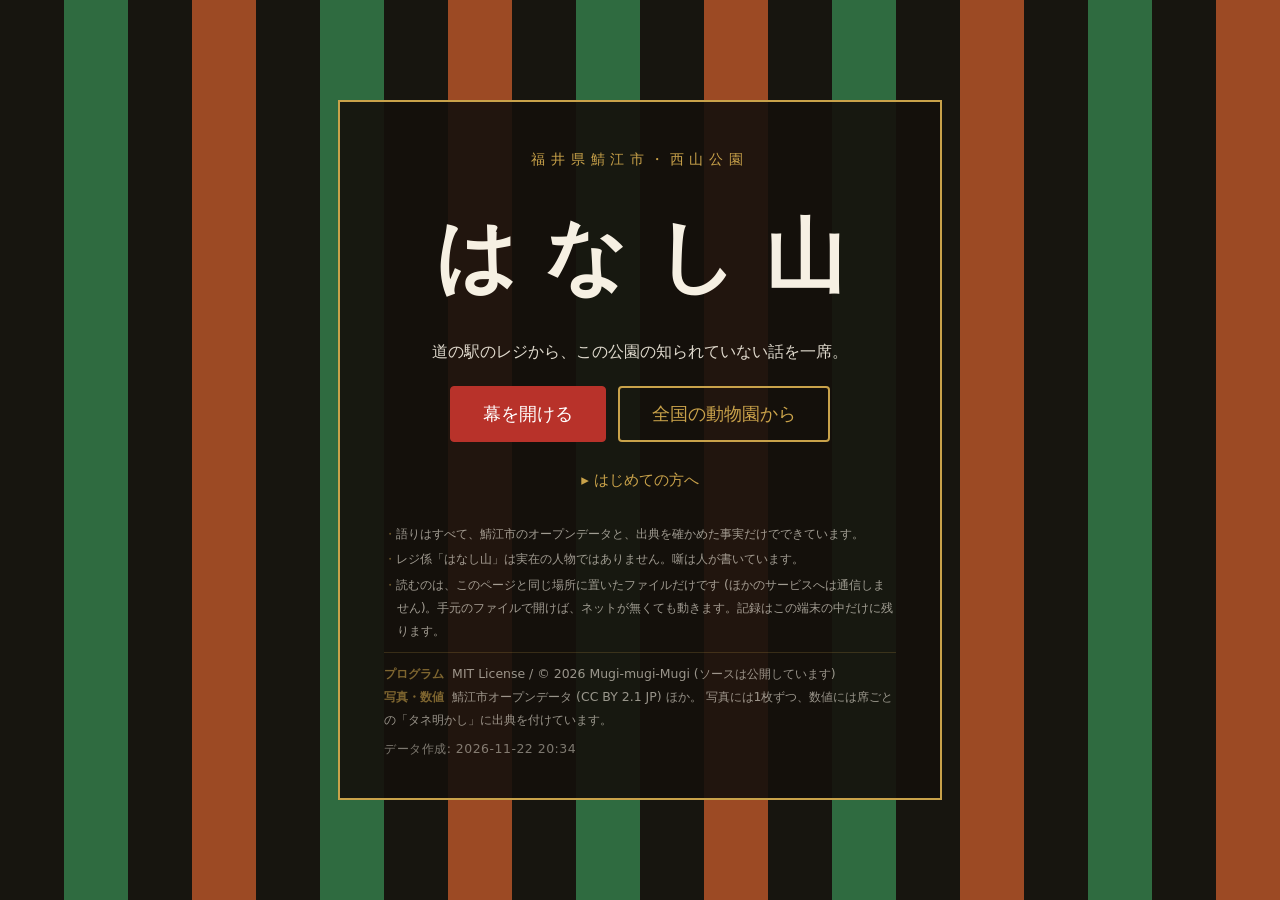
==== commit a80793dd: "Add files via upload" ====
--- a/app/index.html
+++ b/app/index.html
@@ -78,10 +78,10 @@
       <div id="zu" class="zu" hidden></div>
     </div>
 
-    <!-- ★前の語りは 畳む。★畳んだ 行も 読み上げには 残る -->
-    <button id="tatami" class="tatami-btn" type="button" hidden aria-controls="talk"></button>
+    <!-- ★語りは 畳まずに 流す (2026-11-22)。★上へ 戻して 読み返している 間は「▼ 語りの続きへ」 -->
     <div id="talk" class="talk" aria-live="polite"></div>
     <div id="choices" class="choices" role="group" aria-label="選択肢"></div>
+    <button id="tsuzuki" class="tsuzuki-btn" type="button" hidden>▼ 語りの続きへ</button>
 
     <div id="sageBox" class="sagebox" hidden>
       <canvas id="card" width="1080" height="1350" role="img" aria-label="オチ札"></canvas>
--- a/app/style.css
+++ b/app/style.css
@@ -470,26 +470,18 @@
 .shinko li.now { color: #fff; background: var(--vermilion); border-color: var(--vermilion); font-weight: bold; }
 .shinko[hidden] { display: none; }
 
-/* ★前の 語りを 畳む。★畳んだ 行は 見えないが 読み上げには 残す (sr-only) */
-.talk .tatami {
-  position: absolute !important; width: 1px; height: 1px; margin: -1px; padding: 0;
-  overflow: hidden; clip: rect(0 0 0 0); white-space: nowrap; border: 0;
-}
-/* ★開くのは 読み返す ため。★薄くせず (前は opacity 0.55 = 2.2〜3.8:1) 薄墨の 字 (紙の 上 5.24:1) に。
-   ★畳んだ 行で あることは 左の 罫線で 示す (2026-11-15 見直し) */
-.talk.open .tatami {
-  position: static !important; width: auto; height: auto; margin: 0 0 8px; overflow: visible;
-  clip: auto; white-space: normal; font-size: 0.9rem; color: var(--muted); animation: none;
-  border-left: 3px solid #d8cdb9; padding-left: 10px;
-}
-.talk.open .tatami.ma { display: none; }
-.talk.open figure.tatami { max-width: 140px; }
-.tatami-btn {
-  display: block; width: 100%; margin: 0 0 14px; padding: 8px 10px;
-  background: transparent; border: 1px dashed #c9bfa9; color: var(--muted);
-  font-family: var(--sans); font-size: 0.82rem; text-align: left; cursor: pointer;
-}
-.tatami-btn[hidden] { display: none; }
+/* ★語りは 畳まずに 流す (2026-11-22)。★上へ 戻して 読み返している 間だけ、足元の 上に「▼ 語りの続きへ」 */
+.tsuzuki-btn {
+  position: fixed; left: 50%; transform: translateX(-50%); bottom: calc(var(--footh, 52px) + 14px); z-index: 4;
+  min-height: 44px; padding: 8px 18px; border: 0; border-radius: 22px;
+  background: var(--ink); color: var(--paper); font-family: var(--sans); font-size: 0.9rem; font-weight: bold;
+  white-space: nowrap; cursor: pointer; box-shadow: 0 2px 6px rgba(0, 0, 0, 0.25);
+}
+.tsuzuki-btn[hidden] { display: none; }
+/* ★語りの 最後の 行を 写真の 上 (画面の 半分まで) に 持ち上げられる ように、高座の 終わりに 余白 (★選択肢を 消して 下が 縮んでも 画面が 引き戻されない) */
+.koza::after { content: ""; display: block; height: 70vh; }
+/* ★席の 頭の 印 (二席目から)。★高さ 0 = 位置を 測る だけ */
+.talk .seat-start { height: 0; margin: 0; padding: 0; }
 
 /* ---- 2026-11-15 場面の 見出しと 背景の 写真 (P0-3 第 1 段) ------------------------ */
 /* ★高座を 重なりの 基準に する。★背景の 層 (z-index:-1) は 高座の 地の上・語りの下に 描かれる */
@@ -568,8 +560,6 @@
 .choices .btn.tsugi { margin-left: auto; display: block; min-width: 7em; }
 /* ★細い 字が 帯の 端で 埋もれない ように 紙の 色の 縁取り (★行の 幅は 変わらない) */
 .talk .line { text-shadow: 0 0 2px var(--paper); }
-/* ★「これまでの 語り を 開く」も 写真の 上で 読める 地 */
-.tatami-btn { background: rgba(246, 240, 227, 0.95); }
 /* ★打ち出しの 途中は ★残りの 字を 見えない まま 置いて 行の 幅を 最後の 形で 取る (★打ち終わりで 改行が 動かない) */
 .talk .line .mada { visibility: hidden; }
 /* ★客の 相槌 (「次へ」の 代わり。2026-11-15)。★客の 吹き出しより 小さく・控えめに */
@@ -598,8 +588,8 @@
 .haikei-cap span::before { content: " ｜ "; opacity: 0.7; }
 
 
-/* ★場面の 頭の 見出し行 (読み上げ用)。★画面には 出さない。★畳んだ 語りを 開いても 出さない */
-.talk .sr, .talk.open .sr.tatami {
+/* ★場面の 頭の 見出し行 (読み上げ用)。★画面には 出さない */
+.talk .sr {
   position: absolute !important; width: 1px !important; height: 1px !important; margin: -1px !important;
   padding: 0 !important; overflow: hidden !important; clip: rect(0 0 0 0) !important;
   white-space: nowrap !important; border: 0 !important;
@@ -626,16 +616,21 @@
 .sensu svg { display: block; width: min(240px, 64vw); height: auto; overflow: visible; }
 .sensu .sen { stroke: currentColor; stroke-width: 1.2; }
 /* ★扇面: 要を 中心に 回る (transform-origin = 要)。★ふだんは 閉じた 形 (回転 0)。
-   ★場面が 替わる ときに 1 度だけ 開いて (0.3 秒) 閉じる (0.3 秒)。★動きを 減らす 設定では `*` で 止まり 閉じた まま */
+   ★場面が 替わる ときに 開いて (0.6 秒) 閉じる (0.6 秒) を 2 回 (2026-11-22 作者の判断「倍の ゆっくりに して 2 回」。前は 0.3 + 0.3 秒を 1 回)。
+   ★動かすのは transform (回転) だけ。★無限には 繰り返さない。★動きを 減らす 設定では `*` で 止まり 閉じた まま
+   ★動きの 決めごと (0.15〜0.3 秒) の 例外 = 扇子だけ (test_css の SENSU_OK)。★語りは 扇子を 待たない (下に 続けて 出る) */
 .sensu .hane {
   fill: var(--vermilion); stroke: var(--wood); stroke-width: 0.6;
   transform-box: fill-box; transform-origin: 50% 100%;   /* ★扇面の 下端の 中央 = 要 */
-  animation: hiraku 0.3s ease-out, tojiru 0.3s ease-in 0.3s;
+  animation: hirakutoji 1.2s 2;
 }
 .sensu .hane.ura { fill: var(--gold); }
 .sensu .kaname { fill: var(--wood); }
-@keyframes hiraku { from { transform: rotate(0deg); } to { transform: rotate(var(--a)); } }
-@keyframes tojiru { from { transform: rotate(var(--a)); } to { transform: rotate(0deg); } }
+@keyframes hirakutoji {
+  0% { transform: rotate(0deg); animation-timing-function: ease-out; }       /* 開く 0.6 秒 */
+  50% { transform: rotate(var(--a)); animation-timing-function: ease-in; }   /* 閉じる 0.6 秒 */
+  100% { transform: rotate(0deg); }
+}
 
 /* 手拭い = 帳面 (タネ明かし)。★豆絞りの 柄は ★上下の 縁の 帯 (::before / ::after) だけ。
    ★本文の 下には 敷かない。★本文の 文字の 色・大きさ・地の 色は 今までどおり
@@ -699,8 +694,6 @@
   display: block; margin: 0; padding: 0 6px; line-height: 1.4;
   font-size: 0.8rem; background: linear-gradient(to bottom, var(--paper) 50%, #efeadc 50%); color: var(--muted);
 }
-/* ★畳んだ 語りを 開いた ときは 箱が ふつうの 行に 戻る → ラベルも 行の 頭に 戻す */
-.talk.open .line.suiryo.tatami::before { position: static; transform: none; padding: 0; background: none; }
 /* 13. めくり (題) */
 .mekuri { font-size: 1.12rem; font-weight: bold; }
 /* ★めくりと 段の 札は 折らない (2026-11-21 見直し: スマホで「埼玉県へ渡った記 / 録」「まく / ら」と 折れた)。
@@ -776,3 +769,10 @@
 /* ---- 2026-11-21 あて推量の ポイント (「ではないか / のでは」の 直前の 句) は 太字 (作者の判断) -----------------------
    ★色・大きさは 変えない。★「……」の 間は app.js (打ち出しで 約 0.8 秒)。★キーの 太字 (.key) とは 別 = 推量の 箱の 中だけ */
 .line.suiryo .point { font-weight: bold; color: inherit; font-size: 1em; }
+
+/* ---- 2026-11-22 名前の まとまりを 折らない (見直し: iPhone で「道の駅」が「道の」で 改行) -------------------------
+   ★app.js が 台本の 固有名を <span class="nb"> で 包む (Core.NB_NAMES)。★Safari の keep-all + <wbr> でも auto-phrase でも 名前の 中では 折れない。
+   ★選択肢の ボタンも 文節で 折る (語の 途中で 折らない) */
+.nb { white-space: nowrap; }
+.btn.choice { word-break: auto-phrase; }
+@supports not (word-break: auto-phrase) { .btn.choice { word-break: keep-all; overflow-wrap: anywhere; } }
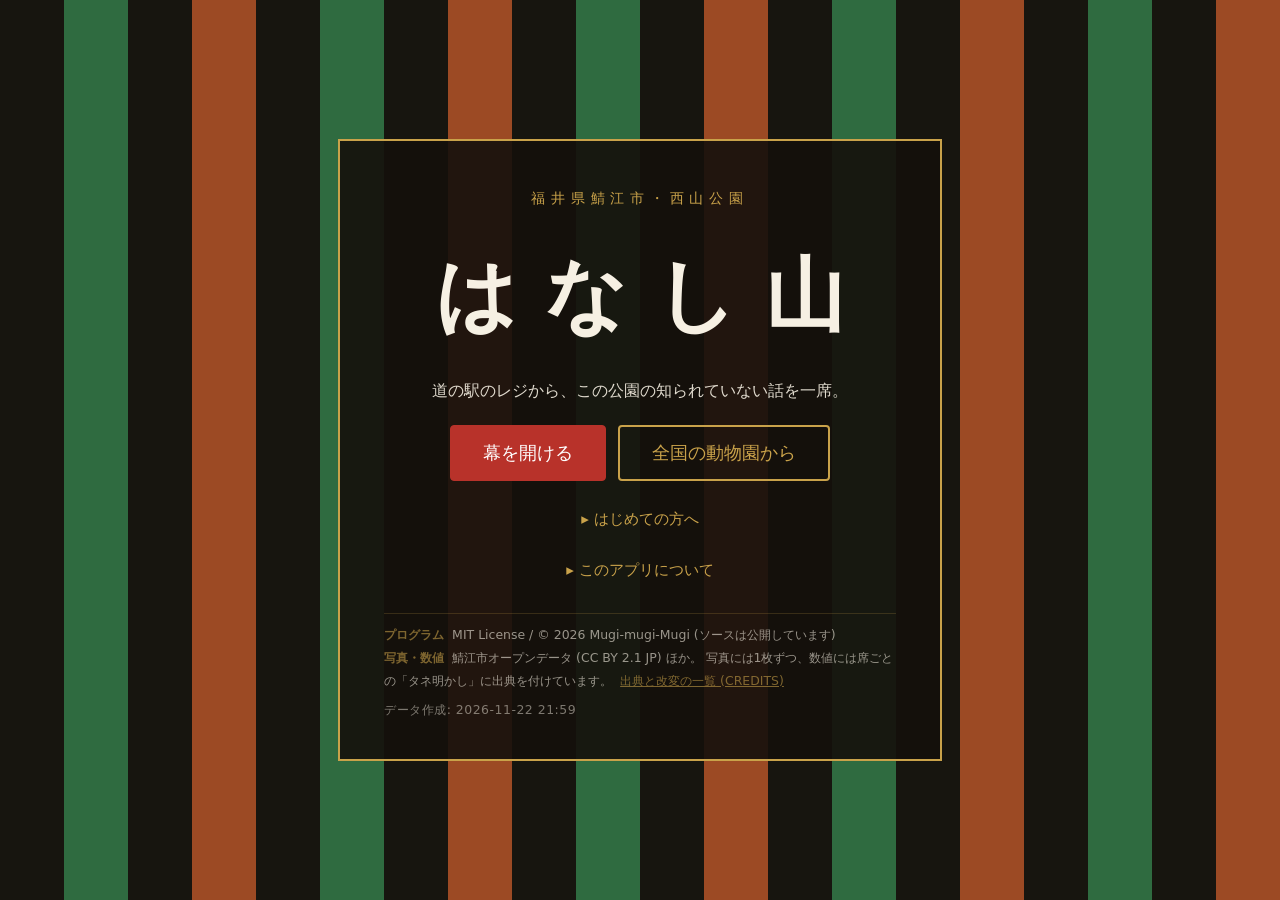
==== commit 290cbacc: "Add files via upload" ====
--- a/app/index.html
+++ b/app/index.html
@@ -44,14 +44,22 @@
           <li>オチを書いた札を1枚さしあげます。西山公園の現地でだけ解ける謎かけは、現地で確かめ終えた場所から順に出します</li>
         </ol>
       </details>
+      <!-- ★注意書きも「はじめての方へ」と 同じく 畳む (2026-11-22 作者の判断)。★権利表示 (MIT・CC BY の 表示) は 義務なので 畳まない -->
+      <details class="hajimete kotowari">
+        <summary>このアプリについて</summary>
+        <ul class="chui">
+          <li>語りはすべて、鯖江市のオープンデータと、出典を確かめた事実だけでできています。各席の「タネ明かし」から原文を見られます。</li>
+          <li>人流データは、株式会社Agoop「マチレポ」提供データです。</li>
+          <li>レジ係「はなし山」は実在の人物ではありません。噺は人が書いています。</li>
+          <li>読むのは、このページと同じ場所に置いたファイルだけです (ほかのサービスへは通信しません)。手元のファイルで開けば、ネットが無くても動きます。記録はこの端末の中だけに残ります。</li>
+        </ul>
+      </details>
       <ul class="chui">
-        <li>語りはすべて、鯖江市のオープンデータと、出典を確かめた事実だけでできています。</li>
-        <li>レジ係「はなし山」は実在の人物ではありません。噺は人が書いています。</li>
-        <li>読むのは、このページと同じ場所に置いたファイルだけです (ほかのサービスへは通信しません)。手元のファイルで開けば、ネットが無くても動きます。記録はこの端末の中だけに残ります。</li>
         <li class="rights">
           <b>プログラム</b> MIT License / &copy; 2026 Mugi-mugi-Mugi (ソースは公開しています)<br>
           <b>写真・数値</b> 鯖江市オープンデータ (CC BY 2.1 JP) ほか。
-          写真には1枚ずつ、数値には席ごとの「タネ明かし」に出典を付けています。<br>
+          写真には1枚ずつ、数値には席ごとの「タネ明かし」に出典を付けています。
+          <a class="credits-link" href="../CREDITS.md">出典と改変の一覧 (CREDITS)</a><br>
           <span id="built2" class="built2"></span>
         </li>
       </ul>
@@ -85,9 +93,9 @@
 
     <div id="sageBox" class="sagebox" hidden>
       <canvas id="card" width="1080" height="1350" role="img" aria-label="オチ札"></canvas>
+      <!-- ★札の 下の ボタンは 横一列 (2026-11-22 作者の判断)。★幅が 足りない ときは ボタンの 中の 字を 文節で 折り返す。「オチの文を写す」は 外した -->
       <div class="actions">
         <button id="save" class="btn primary">この札をもらう</button>
-        <button id="copyCard" class="btn">オチの文を写す</button>
         <button id="koe" class="btn" hidden>レッサーパンダの鳴き声を聞く</button>
         <button id="again" class="btn">もう一席</button>
         <button id="genchiAgain" class="btn" hidden>現地の謎かけに答える</button>
@@ -126,9 +134,8 @@
     <p class="note">記録はこの端末の中だけに残ります。外へは送りません。</p>
   </section>
 
+  <!-- ★足元は 権利の 一文だけ (2026-11-22 作者の判断)。★ほかは 表紙の「このアプリについて」へ・データ作成の 日時は 表紙の 権利表示 (built2) -->
   <footer id="foot" hidden>
-    <p>語りは、出典を確かめた事実だけで作っています。各席の「タネ明かし」から原文を見られます。</p>
-    <p class="credit">データ: 鯖江市オープンデータ (CC BY 2.1 JP) ほか。人流データ：株式会社Agoop「マチレポ」提供データ。<span id="built"></span></p>
     <p class="credit">プログラム: MIT License / &copy; 2026 Mugi-mugi-Mugi。データと引用はMITの対象外で、各出典のライセンスに従います。</p>
   </footer>
 
--- a/app/style.css
+++ b/app/style.css
@@ -203,7 +203,12 @@
 /* ---------- 札 ---------- */
 .sagebox { margin-top: 20px; }
 #card { width: 100%; height: auto; border: 1px solid #d8cdb9; background: #fff; }
-.actions { display: flex; flex-wrap: wrap; gap: 10px; margin-top: 12px; }
+/* ★札の 下の ボタンは 横一列 (2026-11-22 作者の判断「字は 折り返しても よいので ボタンは 一列」)。
+   ★幅は 字数に 応じて 分け合い (flex 1 1 auto)、足りない ときは ボタンの 中で 文節ごとに 折り返す (★字を 省かない・縮めて 消さない = ㊲) */
+.actions { display: flex; flex-wrap: nowrap; gap: 8px; margin-top: 12px; align-items: stretch; }
+.actions .btn { flex: 1 1 auto; min-width: 0; padding: 10px 12px; white-space: normal; word-break: auto-phrase; overflow-wrap: anywhere; line-height: 1.35; }
+@supports not (word-break: auto-phrase) { .actions .btn { word-break: keep-all; overflow-wrap: anywhere; } }
+@media (max-width: 480px) { .actions { gap: 6px; } .actions .btn { font-size: 0.88rem; padding: 8px 6px; } }
 .sources { margin-top: 16px; font-size: 0.9rem; font-family: var(--sans); }
 .sources li { margin-bottom: 12px; }
 .sources blockquote { margin: 4px 0; padding-left: 10px; border-left: 3px solid #d8cdb9; color: var(--muted); }
@@ -382,6 +387,8 @@
 }
 .chui .rights::before { content: none; }
 .chui .rights b { color: var(--gold); font-weight: bold; margin-right: 4px; }
+/* ★出典と 改変の 一覧へ (2026-11-22 見直し B-5)。★同じ 場所の ファイル = 外への 通信は 増えない */
+.chui .credits-link { color: var(--gold); text-decoration: underline; margin-left: 4px; }
 /* ★いま どの版を 見ているか。★上げ直したのに 変わらない = 前の版が 残っている */
 .chui .built2 { display: inline-block; margin-top: 6px; opacity: 0.8; letter-spacing: 0.04em; }
 
@@ -455,6 +462,9 @@
 .hajimete summary::before { content: "▸ "; }
 .hajimete[open] summary::before { content: "▾ "; }
 .hajimete .nerai { margin-top: 10px; }
+/* ★注意書きの 畳み (2026-11-22)。★「はじめての方へ」の すぐ 下に 並べる */
+.hajimete + .hajimete { margin-top: 0; }
+.hajimete .chui { margin-top: 8px; }
 
 /* ★進みぐあい (まくら → 本題 → サゲ)。★いま いる 札だけ 朱で */
 .kozatop { align-items: center; gap: 12px; }
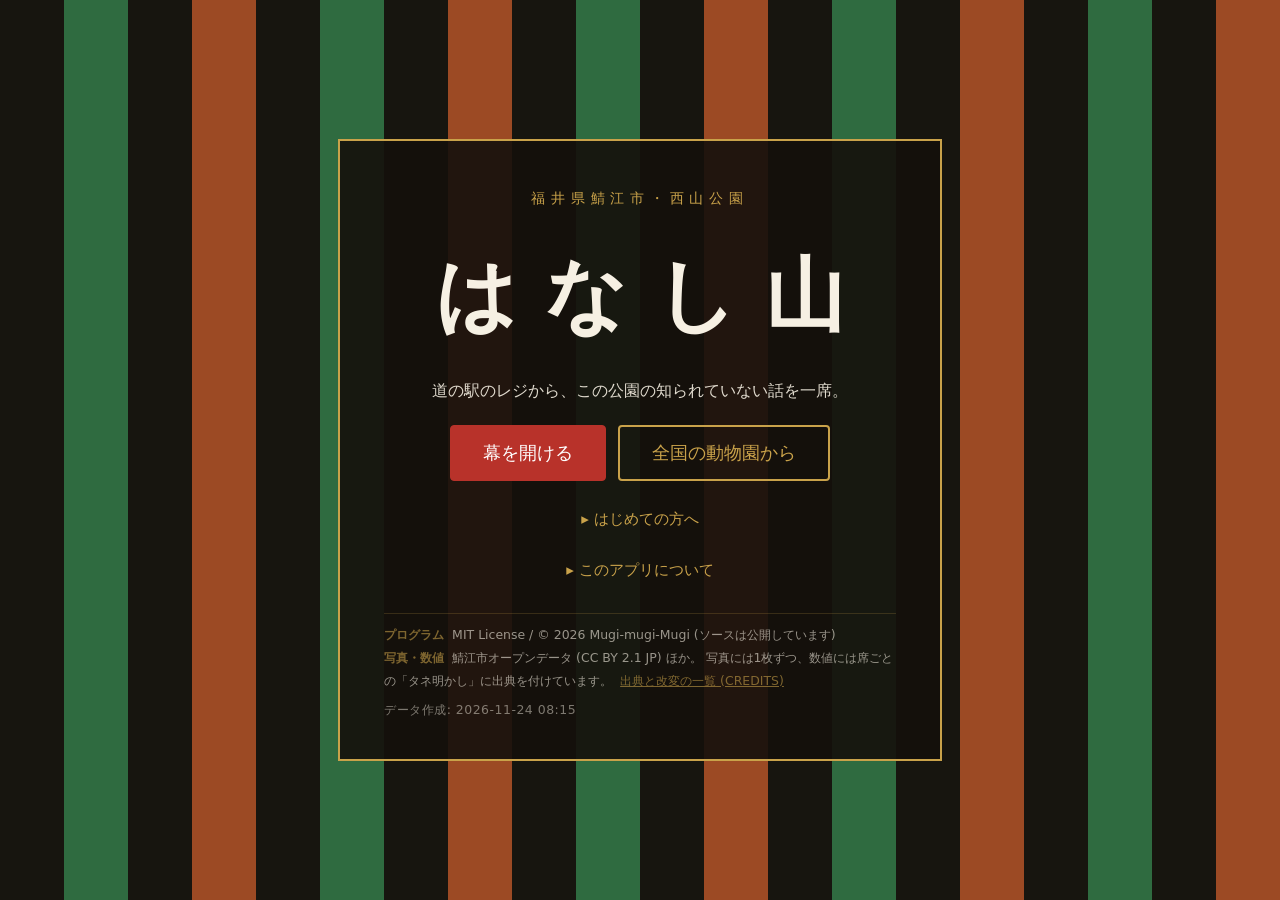
==== commit 7d1d04fe: "Add files via upload" ====
--- a/app/index.html
+++ b/app/index.html
@@ -68,6 +68,8 @@
 
   <!-- 高座 -->
   <main id="koza" class="koza" hidden aria-label="高座">
+    <!-- ★高座の 上に 幕を 少し 残す (画面の 1/8。2026-11-24 作者の判断)。★飾り = 読み上げない -->
+    <div class="maku-band" aria-hidden="true"></div>
     <!-- ★背景の 写真 (場面の あいだ 1 枚)。★隅に「何の 写真か」と 出典を 常に 出す -->
     <div id="haikei" class="haikei" hidden aria-hidden="true"><div class="haikei-in"><img id="haikeiOld" class="furui" alt=""><img id="haikeiImg" alt=""></div></div>
     <p id="haikeiCap" class="haikei-cap" hidden><b id="haikeiLabel"></b><span id="haikeiCredit"></span></p>
--- a/app/style.css
+++ b/app/style.css
@@ -786,3 +786,20 @@
 .nb { white-space: nowrap; }
 .btn.choice { word-break: auto-phrase; }
 @supports not (word-break: auto-phrase) { .btn.choice { word-break: keep-all; overflow-wrap: anywhere; } }
+
+/* ---- 2026-11-24 作者の判断: スクロールしても 画面の 上 (1/8 ほど) に 定式幕 (黒・萌黄・柿) を 少し 残す ---- */
+/*   ★幕の 帯は 画面に 固定。★場面の 見出しの 枠 (kozahead) は 帯の すぐ 下に 付く。★高座の 中身は 帯の 下から 始まる */
+:root { --makuh: 12.5vh; }
+@supports (height: 1dvh) { :root { --makuh: 12.5dvh; } }
+.maku-band {
+  position: fixed; top: 0; left: 0; right: 0; height: var(--makuh); z-index: 3; pointer-events: none;
+  background: repeating-linear-gradient(90deg,
+    #17150f 0 64px, #2f6b40 64px 128px, #17150f 128px 192px, #9c4a24 192px 256px);
+  box-shadow: 0 2px 6px rgba(0, 0, 0, 0.3);
+}
+.koza { padding-top: calc(16px + var(--makuh)); }
+.kozahead { top: var(--makuh); }
+@media (max-width: 480px) {
+  .maku-band { background-size: 132px 100%; }
+  .koza { padding-top: calc(12px + var(--makuh)); }
+}
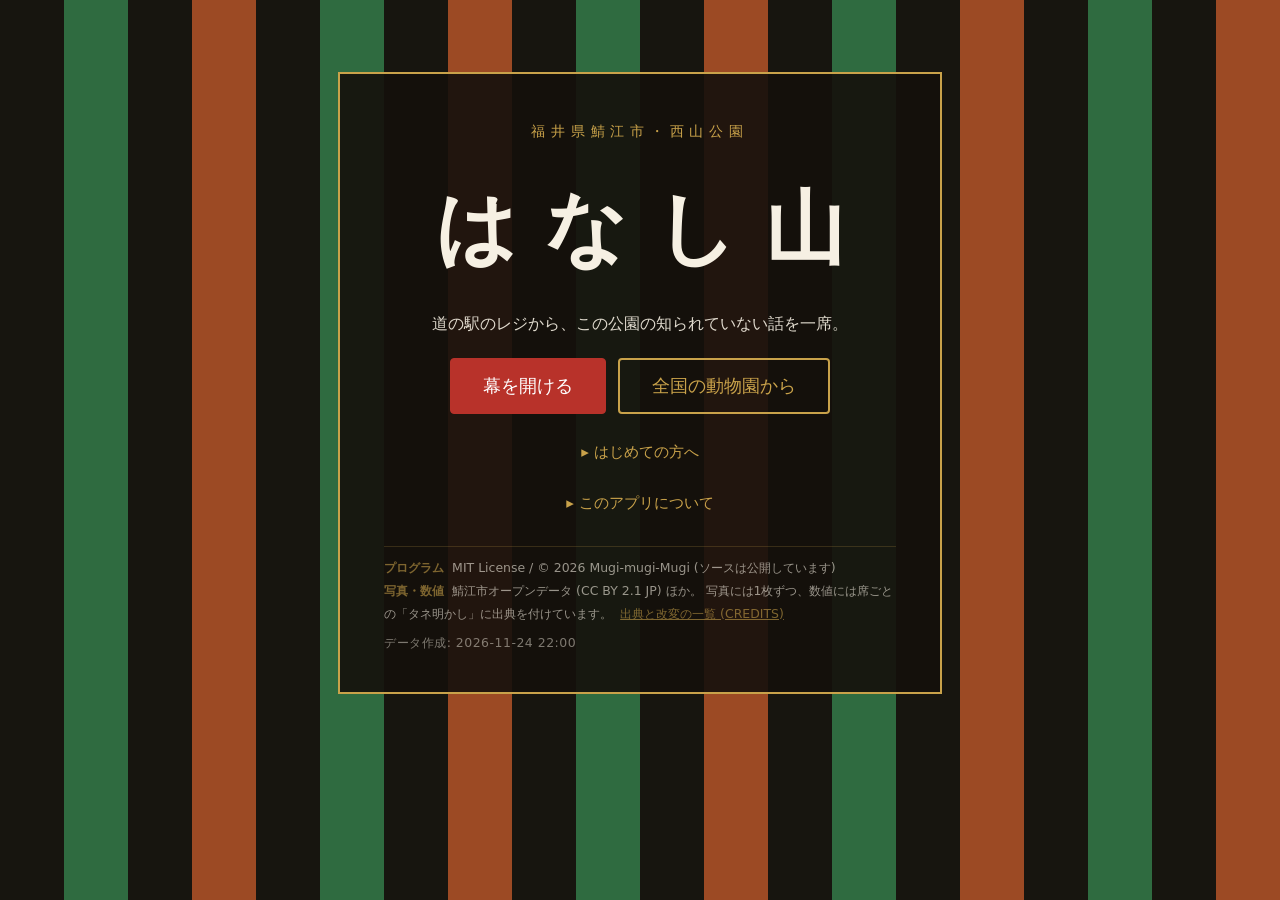
==== commit 2ddd1887: "Add files via upload" ====
--- a/app/index.html
+++ b/app/index.html
@@ -103,6 +103,8 @@
         <button id="genchiAgain" class="btn" hidden>現地の謎かけに答える</button>
         <button id="sourcesBtn" class="btn ghost" aria-expanded="false" aria-controls="sources">タネ明かし (出典)</button>
       </div>
+      <!-- ★鳴き声の 出典は 札の 下の 決まった 場所 (見直し r10 A-10 / r11: 札の 上に 足すと 札と ボタンが 下へ ずれた) -->
+      <p id="koeCredit" class="koe-credit" hidden></p>
       <div id="sources" class="sources" hidden></div>
     </div>
 
--- a/app/style.css
+++ b/app/style.css
@@ -10,6 +10,12 @@
 }
 
 * { box-sizing: border-box; }
+/* ★iPhone の Safari が 横向きで 字を 勝手に 大きく しない (100% = 利用者の 拡大は 殺さない。見直し r10 B-8)。
+   ★ブラウザの 自動の 位置合わせ (scroll anchoring) は 切る: 位置は app.js が 合わせる (withHead・withTop)。
+     ★Chrome だけ 二重に 合わせて 飛ぶのを 防ぎ、Safari (自動の 合わせ が 無い) と 同じ 動きに そろえる (見直し r10 A-3・B-5) */
+html { overflow-anchor: none; }
+/* ★字の 自動拡大を 止めるのは iPhone の Safari だけ (見直し r11 B: Android の Chrome の 字の 大きさの 設定を 殺さない ため) */
+@supports (-webkit-touch-callout: none) { html { -webkit-text-size-adjust: 100%; } }
 
 body {
   margin: 0;
@@ -25,7 +31,8 @@
   /* ★スマホは 上下の 帯 (URL 欄など) を 除いた 高さ。100vh だと 帯のぶん はみ出す */
   min-height: 100dvh;
   display: flex;
-  align-items: center;
+  /* ★上寄せ (見直し r10 B-12: 上下 中央 寄せ だと「はじめての方へ」を 開いた とき 押した 見出しごと 上へ 飛んだ)。上の 空きは .maku-inner */
+  align-items: flex-start;
   justify-content: center;
   /* ★定式幕 (黒・萌黄・柿) の 三色。白は 定式幕に 無く、広い画面で 目を 引きすぎた */
   background: repeating-linear-gradient(90deg,
@@ -38,7 +45,7 @@
   padding: 44px 44px 36px;
   border: 2px solid var(--gold);
   max-width: 640px;              /* ★狭すぎて 文が 途中で 折れていた */
-  margin: 24px;
+  margin: max(24px, 8vh) 24px 24px;
 }
 .maku h1 {
   font-size: clamp(3rem, 14vw, 5rem);
@@ -476,7 +483,15 @@
 }
 .shinko li { padding: 2px 8px; border: 1px solid #d8cdb9; border-radius: 2px; background: #fff; }
 .shinko li.done { color: var(--muted); background: transparent; }
-.shinko li.done::before { content: "✓"; margin-right: 2px; }
+/* ★✓ は 札の 左上の 角に 小さく 重ねる = 幅を 取らない (見直し r10 A-3: 付く たびに 幅が 増え 段が 折れた /
+     r11: 場所を 取ると 360px で 2 段に なる 席が 倍に 増えた → 作者の判断「角に 小さく」) */
+.shinko li { position: relative; }
+.shinko li::before {
+  content: "✓"; visibility: hidden; position: absolute; left: -4px; top: -7px;
+  font-size: 0.7rem; line-height: 1; padding: 1px 2px; border-radius: 6px;
+  background: var(--paper); color: var(--ink); border: 1px solid #d8cdb9;
+}
+.shinko li.done::before { visibility: visible; }
 .shinko li.now { color: #fff; background: var(--vermilion); border-color: var(--vermilion); font-weight: bold; }
 .shinko[hidden] { display: none; }
 
@@ -488,6 +503,7 @@
   white-space: nowrap; cursor: pointer; box-shadow: 0 2px 6px rgba(0, 0, 0, 0.25);
 }
 .tsuzuki-btn[hidden] { display: none; }
+.koza.haikei-on .tsuzuki-btn { bottom: calc(var(--footh, 52px) + 66px); }   /* ★隅書きが 2 行でも かぶらない (見直し r11 B-2) */   /* ★写真の 隅書きに かぶせない (見直し r10 A-13・B-11) */
 /* ★語りの 最後の 行を 写真の 上 (画面の 半分まで) に 持ち上げられる ように、高座の 終わりに 余白 (★選択肢を 消して 下が 縮んでも 画面が 引き戻されない) */
 .koza::after { content: ""; display: block; height: 70vh; }
 /* ★席の 頭の 印 (二席目から)。★高さ 0 = 位置を 測る だけ */
@@ -518,6 +534,9 @@
 .zu { padding: 8px 0 2px; }
 .zu .figure { margin: 0 auto; animation: none; }
 .zu .figure svg { max-height: calc(42vh - 30px); width: auto; max-width: 100%; margin: 0 auto; }
+/* ★低い 画面 だけ 縮める: 帯・足元・見出しと 語りの 窓 (約 3 行) を 残した 高さ まで (見直し r10 B-1: 投影 200%・スマホ 横で 図が 窓を ふさいだ)。
+   ★ふつうの 縦の スマホ・投影では 前の 大きさ (42vh − 30px) の まま (見直し r11 B-1: 一律 4 割に したら 図の 字が 縮んだ) */
+@supports (height: 1svh) { .zu .figure svg { max-height: min(calc(42vh - 30px), max(90px, calc(100svh - var(--makuh) - var(--footh, 52px) - 160px))); } }
 
 /* ★背景の 写真 = 高座の 後ろに 1 枚。★場面が 替わった ときだけ 差し替える。
    ★ゆっくり ズーム などの 背景を 動かす 演出は 入れない (出る ときに 一度 薄く 現れる だけ) */
@@ -592,9 +611,11 @@
 }
 /* ★2026-11-16 見直し:「情報が 多すぎる。1 行に」→ ★写真の 名前 | 出どころ・条件 を 1 行。★はみ出す 分は … で 切る。
    ★正式な 表示 (作品名・提供者・ライセンスの 全文) は CREDITS.md (CC BY は 媒体に 合った 妥当な 方法での 表示で よい) */
-.haikei-cap { white-space: nowrap; overflow: hidden; text-overflow: ellipsis; }
-.haikei-cap b { display: inline; font-size: 0.8rem; letter-spacing: 0.02em; }
-.haikei-cap span { display: inline; font-size: 0.7rem; opacity: 0.92; }
+/* ★(見直し r10 B-11) 写真の 名前 (何の 写真か = ㊹) は 切らない。★… で 切るのは 出典の 側 (名前が 長い ときは 名前が 2 行に なる) */
+/*   ★(見直し r11 B-2) 名前は 縮めない (縮めると 語の 途中で 折れた)。★出典は 残りが 6 字 ぶん 無ければ 次の 行へ (出典を 0 幅に して 消さない) */
+.haikei-cap { display: flex; flex-wrap: wrap; align-items: baseline; justify-content: flex-end; white-space: nowrap; overflow: hidden; }
+.haikei-cap b { display: inline; flex: 0 0 auto; max-width: 100%; white-space: normal; word-break: auto-phrase; font-size: 0.8rem; letter-spacing: 0.02em; }
+.haikei-cap span { display: inline; flex: 1 1 0; min-width: 6em; overflow: hidden; text-overflow: ellipsis; text-align: right; font-size: 0.7rem; opacity: 0.92; }
 .haikei-cap span::before { content: " ｜ "; opacity: 0.7; }
 
 
@@ -669,7 +690,8 @@
 .koza.haori-nugi .kozahead::before { opacity: 0; }
 /* ★羽織の 帯の 上の 見出しは 紙の 色の 字 (13.7:1)。縁の 色は 金 (6.5:1) */
 .midashi { color: #f6f0e3; border-left-color: var(--gold); }
-.koza.haori-nugi .midashi { color: var(--ink); border-left-color: var(--vermilion); }
+/* ★字の 色は 地の 色替え (0.25 秒) の 半ばで 替える (app.js の stage が ji-sumi を 0.125 秒 遅れて 付け外す。見直し r10 A-9・B-10: 字だけ 先に 替わり 0.25 秒 読めなかった) */
+.koza.ji-sumi .midashi { color: var(--ink); border-left-color: var(--vermilion); }
 
 /* 仕草 = 上下 (かみしも) の 首振り。★話し手が 替わった 台詞だけ (app.js が shigusa を 付ける)。
    ★客は 右から、私は 左から 5px 寄る。★同じ 話し手が 続く 台詞は 寄せない */
@@ -710,7 +732,8 @@
    ★どちらも 1 塊で 置き、並ばない ときは 段の 札が 下の 行へ 回る (wrap)。★語の 途中では 折れない。
    ★スマホの めくりは 題の 字数で 大きさを 変える (app.js が data-n に 字数を 入れる)。
      8 字 = 1rem / 9 字 以上 = 0.95rem。★130 席の 題 (最長 12 字) で 360px でも 1 塊で 収まる。
-     ★段の 札と 同じ 行に 並ぶのは 390px で 129 席 / 360px で 93 席 (10 字 以上は 段の 札が 下の 行) */
+     ★段の 札と 同じ 行に 並ぶのは 390px で 129 席 / 360px で 93 席 (10 字 以上は 段の 札が 下の 行)。
+     ★(2026-11-24 見直し r10) ✓ の 場所を 最初から 取る ように した ので 段の 札は 3 つで 約 40px 広い (★この 席数は 測り直して いない) */
 .kozatop { flex-wrap: wrap; row-gap: 6px; }
 .mekuri, .shinko, .shinko li { white-space: nowrap; }
 .mekuri { flex: 0 1 auto; min-width: 0; }
@@ -790,7 +813,8 @@
 /* ---- 2026-11-24 作者の判断: スクロールしても 画面の 上 (1/8 ほど) に 定式幕 (黒・萌黄・柿) を 少し 残す ---- */
 /*   ★幕の 帯は 画面に 固定。★場面の 見出しの 枠 (kozahead) は 帯の すぐ 下に 付く。★高座の 中身は 帯の 下から 始まる */
 :root { --makuh: 12.5vh; }
-@supports (height: 1dvh) { :root { --makuh: 12.5dvh; } }
+/* ★svh = アドレスバーが 出ている ときの 高さ (伸び縮み しない)。★dvh だと バーの たびに 帯・枠・語りが 7〜10px 跳ねた (見直し r10 B-7) */
+@supports (height: 1svh) { :root { --makuh: 12.5svh; } }
 .maku-band {
   position: fixed; top: 0; left: 0; right: 0; height: var(--makuh); z-index: 3; pointer-events: none;
   background: repeating-linear-gradient(90deg,
@@ -803,3 +827,7 @@
   .maku-band { background-size: 132px 100%; }
   .koza { padding-top: calc(12px + var(--makuh)); }
 }
+
+/* ★鳴き声の 出典は 札の 下の 決まった 場所 (見直し r10 A-10 / r11 A-1) */
+.koe-credit { margin: 8px 0 0; font-family: var(--sans); font-size: 0.78rem; line-height: 1.5; color: var(--muted); }
+.koe-credit[hidden] { display: none; }
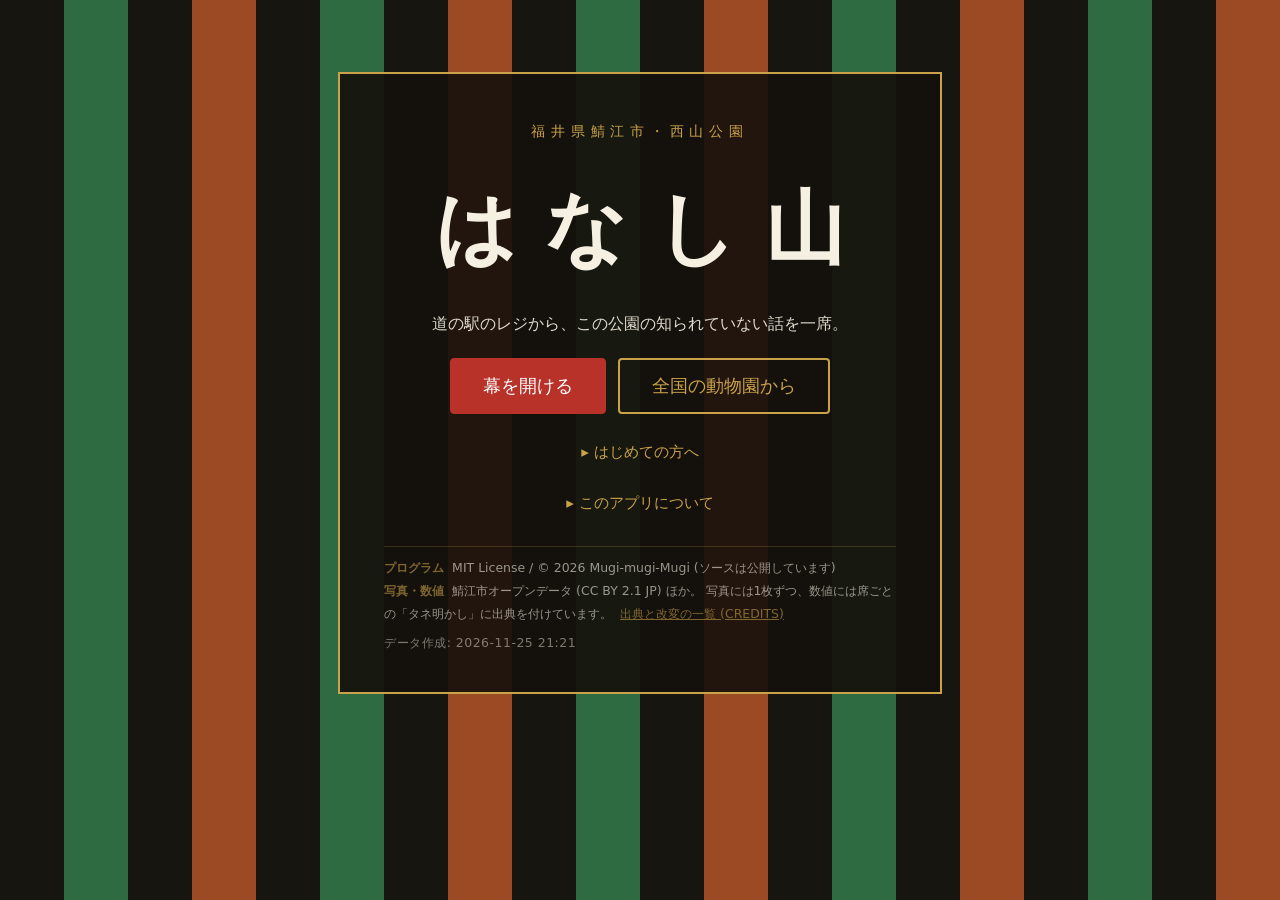
==== commit d5021750: "Add files via upload" ====
--- a/app/index.html
+++ b/app/index.html
@@ -103,9 +103,9 @@
         <button id="genchiAgain" class="btn" hidden>現地の謎かけに答える</button>
         <button id="sourcesBtn" class="btn ghost" aria-expanded="false" aria-controls="sources">タネ明かし (出典)</button>
       </div>
-      <!-- ★鳴き声の 出典は 札の 下の 決まった 場所 (見直し r10 A-10 / r11: 札の 上に 足すと 札と ボタンが 下へ ずれた) -->
+      <div id="sources" class="sources" hidden></div>
+      <!-- ★鳴き声の 出典は 札の いちばん 下の 決まった 場所 (見直し r10 A-10 / r11 / r12 B-4: タネ明かしの 上だと 開いた 文を 下へ ずらした) -->
       <p id="koeCredit" class="koe-credit" hidden></p>
-      <div id="sources" class="sources" hidden></div>
     </div>
 
     <div id="footbar" class="footbar">
--- a/app/style.css
+++ b/app/style.css
@@ -831,3 +831,5 @@
 /* ★鳴き声の 出典は 札の 下の 決まった 場所 (見直し r10 A-10 / r11 A-1) */
 .koe-credit { margin: 8px 0 0; font-family: var(--sans); font-size: 0.78rem; line-height: 1.5; color: var(--muted); }
 .koe-credit[hidden] { display: none; }
+/* ★出る 見込みの「現地の謎かけに答える」は 見えない まま 場所を 取る (見直し r12 B-1) */
+.actions .btn.yoyaku { visibility: hidden; }
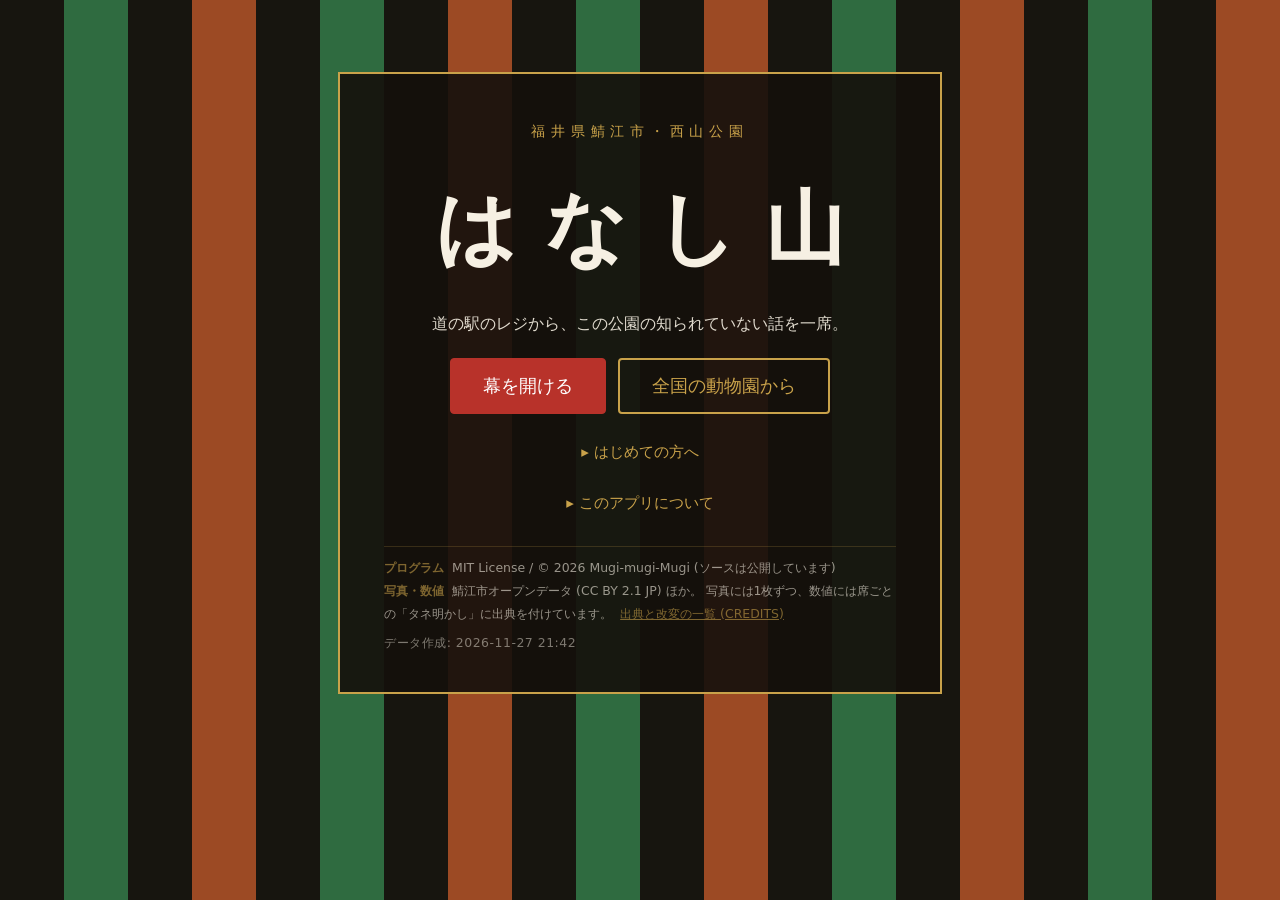
==== commit b0304d8c: "Add files via upload" ====
--- a/app/index.html
+++ b/app/index.html
@@ -103,6 +103,8 @@
         <button id="genchiAgain" class="btn" hidden>現地の謎かけに答える</button>
         <button id="sourcesBtn" class="btn ghost" aria-expanded="false" aria-controls="sources">タネ明かし (出典)</button>
       </div>
+      <!-- ★札を もらわずに「もう一席」を 押したら 一度だけ 声を かける (2026-11-27。札は 次の 席で 描き直すので 戻せない)。★ボタンの 下 = 上の 文は 動かない -->
+      <p id="nudge" class="nudge" role="status" hidden></p>
       <div id="sources" class="sources" hidden></div>
       <!-- ★鳴き声の 出典は 札の いちばん 下の 決まった 場所 (見直し r10 A-10 / r11 / r12 B-4: タネ明かしの 上だと 開いた 文を 下へ ずらした) -->
       <p id="koeCredit" class="koe-credit" hidden></p>
--- a/app/style.css
+++ b/app/style.css
@@ -831,5 +831,7 @@
 /* ★鳴き声の 出典は 札の 下の 決まった 場所 (見直し r10 A-10 / r11 A-1) */
 .koe-credit { margin: 8px 0 0; font-family: var(--sans); font-size: 0.78rem; line-height: 1.5; color: var(--muted); }
 .koe-credit[hidden] { display: none; }
+.nudge { margin: 10px 0 0; font-size: 0.95rem; line-height: 1.6; color: var(--ink); }
+.nudge[hidden] { display: none; }
 /* ★出る 見込みの「現地の謎かけに答える」は 見えない まま 場所を 取る (見直し r12 B-1) */
 .actions .btn.yoyaku { visibility: hidden; }
